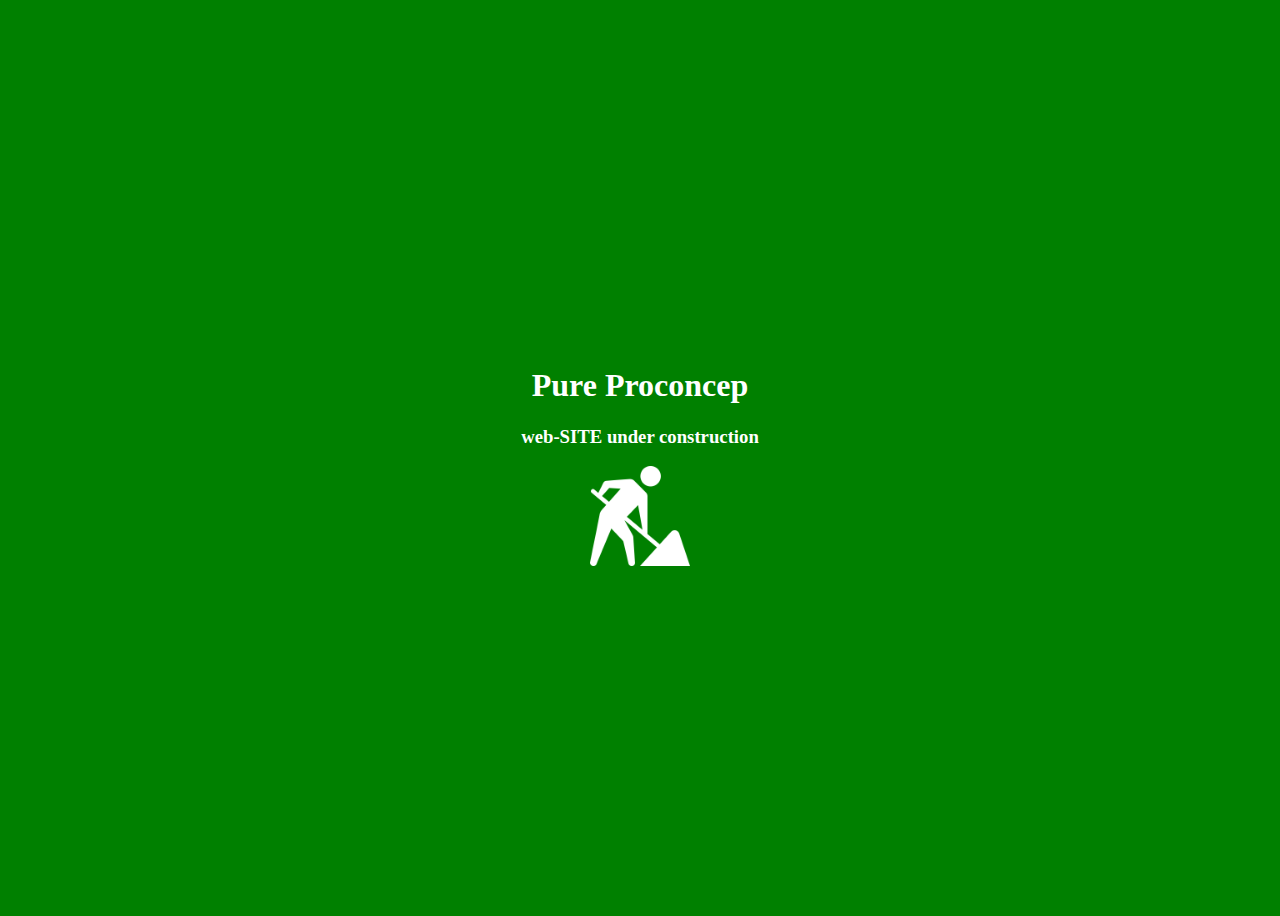
==== index.html @ cd99ab0c "website under construction" ====
<!DOCTYPE html>
<html lang="en">
<head>
    <meta charset="UTF-8">
    <meta name="viewport" content="width=device-width, initial-scale=1.0">
    <title>Document</title>
    <style>
        body{
            background-color: green;
            color: white;
            height: 100vh;
            display: grid;
            justify-items: center;
            align-items: center;
            text-align: center;
        }

        img{
            width: 100px;
        }
    </style>
</head>
<body>
    <div>
        <h1>Pure Proconcep</h1>
        <h3>web-SITE under construction</h3>
        <img src="./images/construction.png" alt="construction">
    </div>
    

</body>
</html>
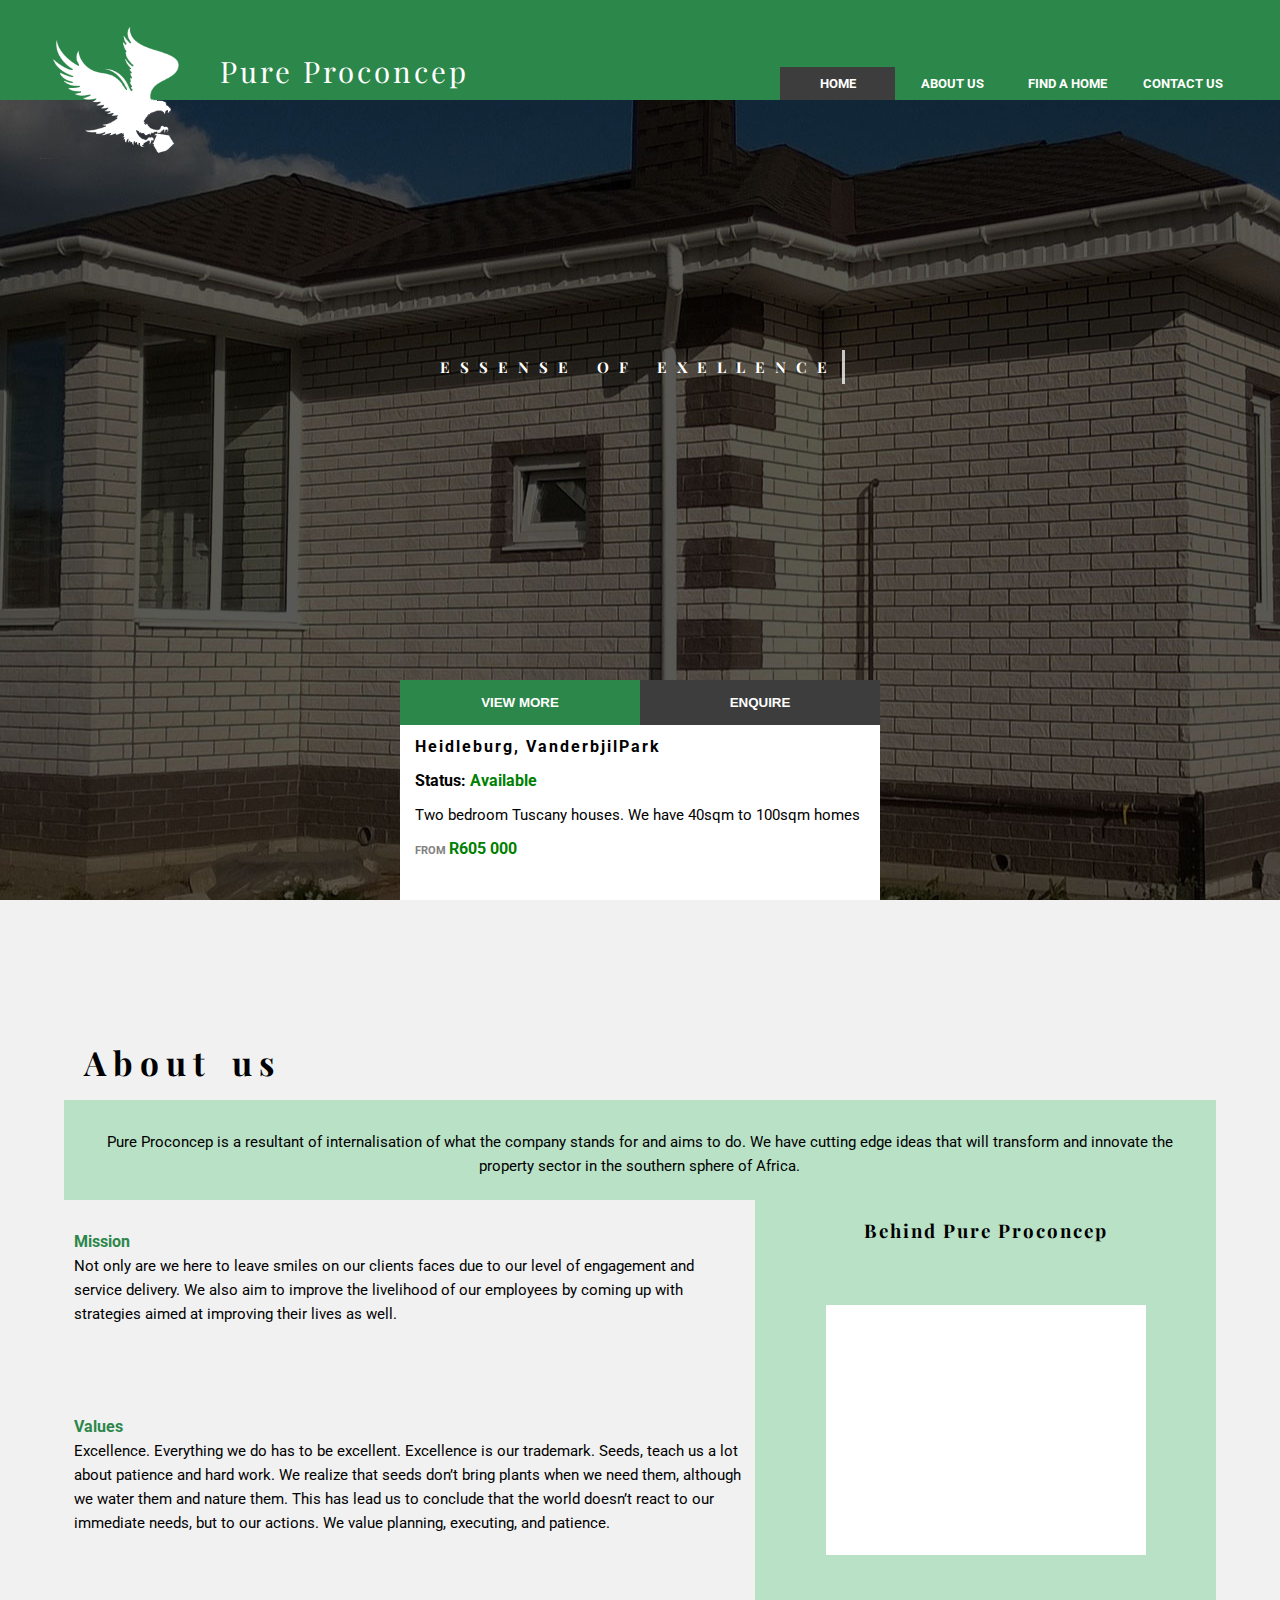
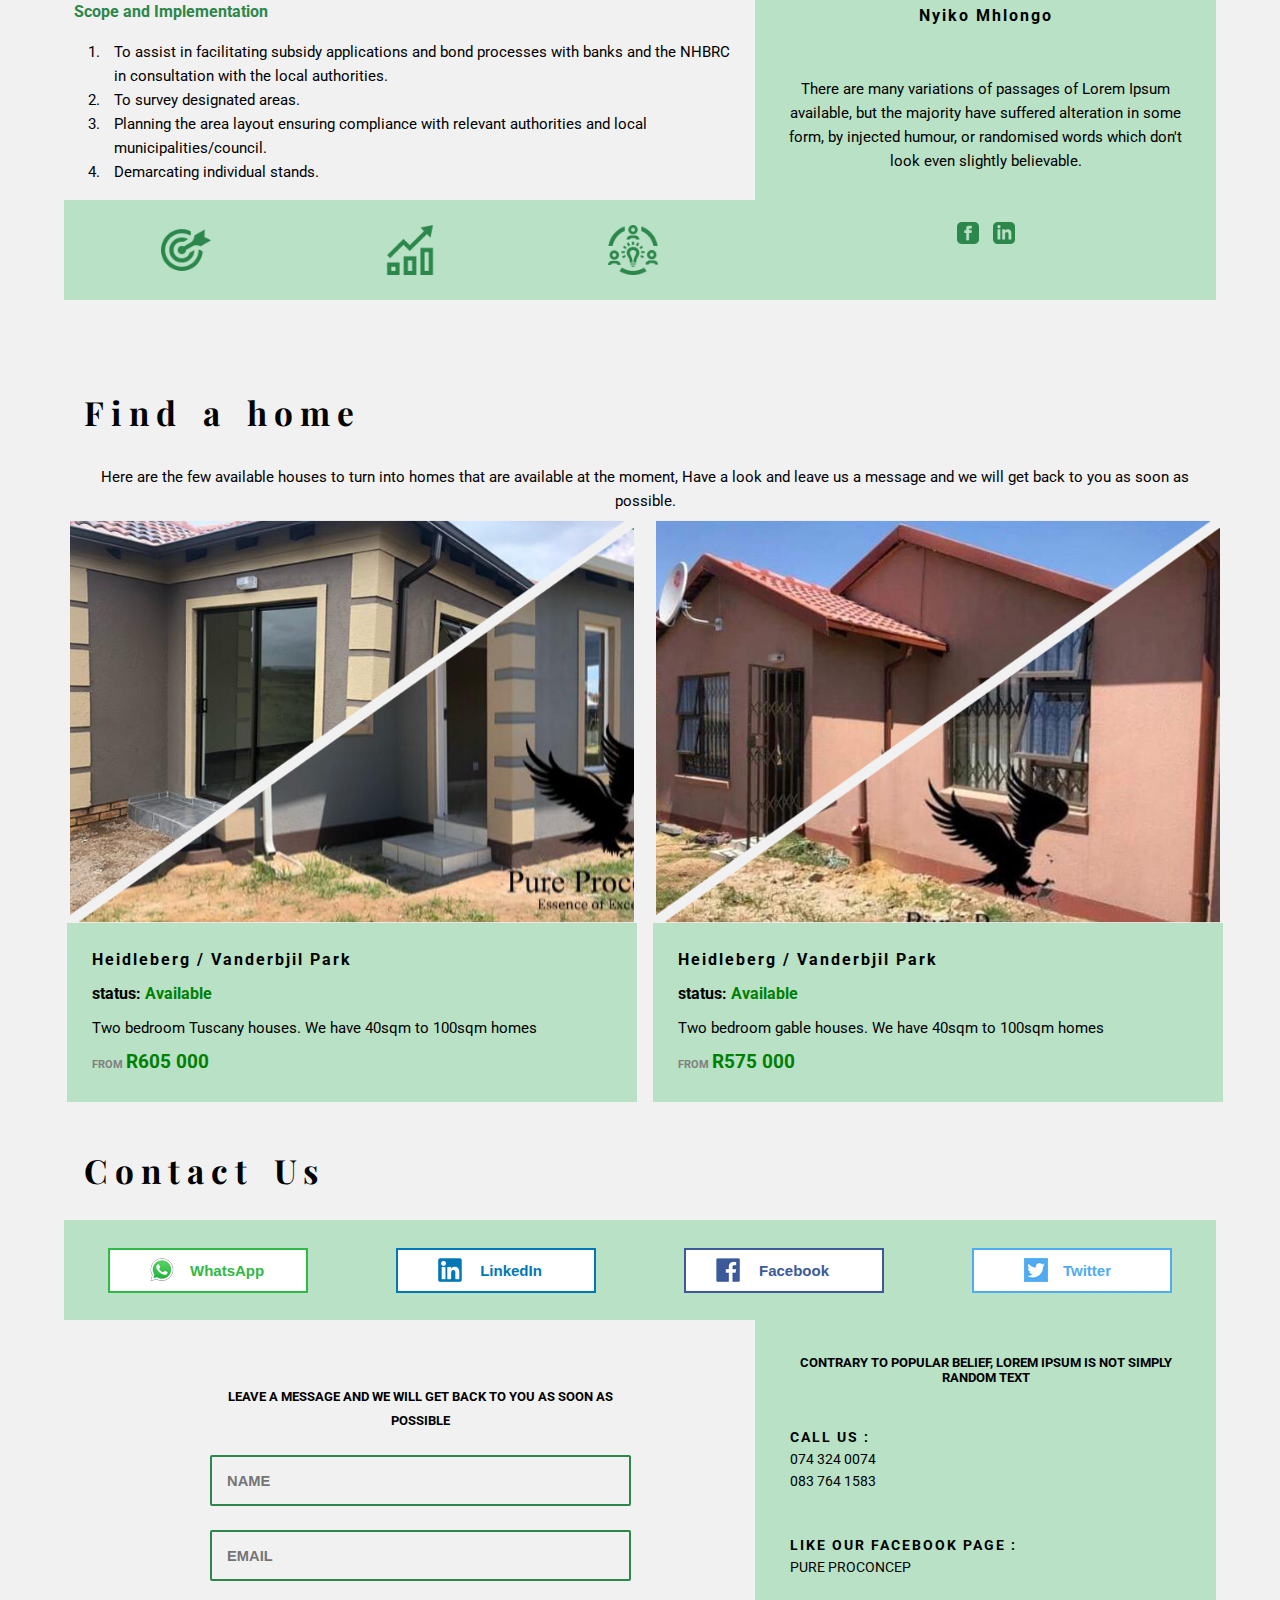
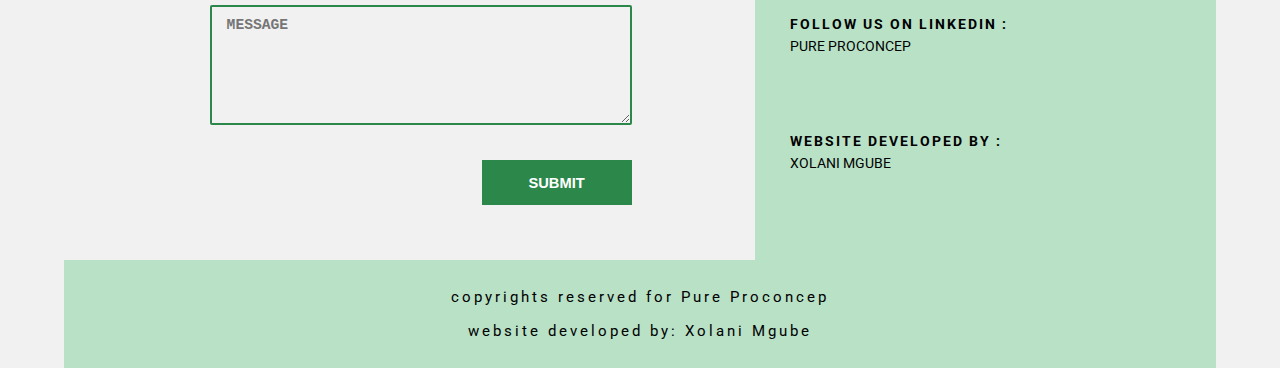
==== commit cbcc8c7e: "index is back" ====
--- a/index.html
+++ b/index.html
@@ -1,32 +1,243 @@
 <!DOCTYPE html>
-<html lang="en">
+<html>
 <head>
-    <meta charset="UTF-8">
-    <meta name="viewport" content="width=device-width, initial-scale=1.0">
-    <title>Document</title>
-    <style>
-        body{
-            background-color: green;
-            color: white;
-            height: 100vh;
-            display: grid;
-            justify-items: center;
-            align-items: center;
-            text-align: center;
-        }
-
-        img{
-            width: 100px;
-        }
-    </style>
+	<title>Pure Proconcep | Home</title>
+
+	<!-- meta-tags -->
+	<meta charset="utf-8">
+	<meta name="description" content="Pure Proconcep, Property Development Agency, South Africa">
+	<meta name="viewport" content="width=device-width, maximum-scale=1.0, minimum-scale=1.0, initial-scale=1.0" />
+	<meta name="author" content="Xolani Mgube">
+
+	<!-- css links -->
+	<link rel="stylesheet" type="text/css" href="css/style.css">
+	<link rel="stylesheet" type="text/css" href="css/screen-layout-extralarge.css">
+	<link rel="stylesheet" type="text/css" href="css/screen-layout-large.css" media="only screen and (min-width:901px) and (max-width:1366px)">
+	<link rel="stylesheet" type="text/css" href="css/screen-layout-medium.css" media="only screen and (min-width:601px) and (max-width:900px)">
+	<link rel="stylesheet" type="text/css" href="css/screen-layout-small.css" media="only screen and (min-width:50px) and (max-width: 600px)">
+
+	<!-- google fonts -->
+	<link href="https://fonts.googleapis.com/css?family=Roboto&display=swap" rel="stylesheet">
+	<link href="https://fonts.googleapis.com/css?family=Poppins&display=swap" rel="stylesheet">
+	<link href="https://fonts.googleapis.com/css2?family=Playfair+Display&display=swap" rel="stylesheet">
+
 </head>
 <body>
-    <div>
-        <h1>Pure Proconcep</h1>
-        <h3>web-SITE under construction</h3>
-        <img src="./images/construction.png" alt="construction">
-    </div>
-    
+
+	
+
+		<div id="home-section">
+			<header id="header">
+				<div class="logo">
+					<img id="logoImg" src="./images/logo.png" alt="logo">
+					<h2 id="logoText" >Pure Proconcep</h2>
+				</div>
+			
+				<nav class="nav" id="navbar">
+					<div class="hamburger-menu">
+						<img onclick="toggleNav()" src="images/hamburger.png">
+					</div>
+
+					<ul class="nav-list">
+						<li><a class="navigation active" onclick="toggleNav()" href="#home-section">Home</a></li>
+						<li><a class="navigation" onclick="toggleNav()" href="#about-section">About Us</a></li>
+						<li><a class="navigation" onclick="toggleNav()" href="#find-a-home">Find a Home</a></li>
+						<li><a class="navigation" onclick="toggleNav()" href="#contact-section">Contact Us</a></li>
+					</ul>
+				</nav>
+			</header>
+
+			<div class="floating-text">
+				<p>Essense of Exellence</p>
+			</div>
+
+
+			<div class="ad-box">
+
+				<button class="view-more"><a href="#find-a-home">view more</a></button>
+				<button class="enquire"><a href="#contact-section"> enquire</a></button>
+
+				<div class="ad-box-info">
+					<h4>Heidleburg, VanderbjilPark</h4>
+					<h6>Status: <span>Available</span></h6>
+					<p>Two bedroom Tuscany houses. We have 40sqm to 100sqm homes</p>
+					<h6><span><span class="from">FROM </span>R605 000</span></h6>
+				</div>
+
+			</div>
+		
+		</div>
+
+
+
+
+
+
+	<div class="page">
+		<div id="about-section">
+			<h1>About us</h1>
+			<p class="about-us">
+			Pure Proconcep is a resultant of internalisation of what the company stands for and aims to do. We have cutting edge ideas that will transform and innovate the property sector in the southern sphere of Africa.
+			</p>
+
+			<div class="statement-articles">
+				<article class="mission">
+					<h5>Mission</h5>
+					<p class="about-paragraphs">Not only are we here to leave smiles on our clients faces due to our level of engagement and service delivery. We also aim to improve the livelihood of our employees by coming up with strategies aimed at improving their lives as well. </p>
+				</article>
+
+				<article class="values">
+					<h5>Values</h5>
+					<p class="about-paragraphs">Excellence. Everything we do has to be excellent. Excellence is our trademark. Seeds, teach us a lot about patience and hard work. We realize that seeds don’t bring plants when we need them, although we water them and nature them. This has lead us to conclude that the world doesn’t react to our immediate needs, but to our actions. We value planning, executing, and patience.</p>
+				</article>
+
+				<article class="scope">
+					<h5>Scope and Implementation</h5>
+					
+					<ol  class="about-paragraphs">
+						<li>To assist in facilitating subsidy applications and bond 	processes with banks and the NHBRC in consultation with 	the local authorities.</li>
+						<li>To survey designated areas.</li>
+						<li>Planning the area layout ensuring compliance with relevant	  authorities and local municipalities/council.</li>
+						<li>Demarcating individual stands.</li>
+					</ol>
+				</article>
+			</div>
+
+			<div class="statement-images">
+				<img src="images/mission-icon.png">
+				<img src="images/value-icon.png">
+				<img src="images/scope-icon.png">
+			</div>
+
+			<div class="about-nyiko">
+				<h3>Behind Pure Proconcep</h3>
+				<img src="./images/Nyiko-Mhlongo.jpg" alt="Nyiko Mhlongo">
+				<h4>Nyiko Mhlongo</h4>
+				<p>There are many variations of passages of Lorem Ipsum available, but the majority have suffered alteration in some form, by injected humour, or randomised words which don't look even slightly believable.</p>
+				<div class="nyiko-social-media">
+					<a href="https://www.facebook.com/herman.mhlongo.7" target="_blank"><img src="./images/about-facebook.png" alt="facebook"></a>
+					<a href="https://www.linkedin.com/in/nyiko-mhlongo-aa01a0b5/" target="_blank"><img src="./images/about-linkedin.png" alt="linkedin"></a>
+				</div>
+			</div>
+
+		</div>
+
+
+
+
+
+
+
+
+
+		<div class="find-a-home-section" id="find-a-home">
+
+			<h1>Find a home</h1>
+			<p>Here are the few available houses to turn into homes that are available at the moment, Have a look and leave us a message and we will get back to you as soon as possible.</p>
+
+			<div class="house one">
+				<img src="./images/house-one.png" alt="house one">
+				<div class="house-info">
+					<h4 class="info-header">Heidleberg / Vanderbjil Park</h4>
+					<h6 class="status">status: <span>Available</span></h6>
+					<p class="description">Two bedroom Tuscany houses. We have 40sqm to 100sqm homes</p>
+					<h6 class="price"><span><span class="from">FROM </span>R605 000</span></h6>
+				</div>
+				<div class="house-buttons">
+					<button class="view-more"><a href="#find-a-home">view more</a></button>
+					<button class="enquire"><a href="#contact-section"> enquire</a></button>
+				</div>
+			</div>
+
+			<div class="house two">
+				<img src="./images/house-two.png" alt="house two">
+				<div class="house-info">
+					<h4 class="info-header">Heidleberg / Vanderbjil Park</h4>
+					<h6 class="status">status: <span>Available</span></h6>
+					<p class="description">Two bedroom gable houses. We have 40sqm to 100sqm homes</p>
+					<h6 class="price"><span class="from">FROM </span> <span>R575 000</span></h6>
+				</div>
+				<div class="house-buttons">
+					<button class="view-more"><a href="#find-a-home">view more</a></button>
+					<button class="enquire"><a href="#contact-section"> enquire</a></button>
+				</div>
+			</div>
+
+		</div>
+
+
+
+
+
+
+
+
+
+
+
+
+
+
+		<div id="contact-section">
+			<h1>Contact Us</h1>
+
+			<div class="social-media-links">
+				<button class="whatsapp"><a target="_blank" href="https://wa.me/27837641583">WhatsApp</a></button>
+				<button class="linkedin"><a target="_blank" href="https://www.linkedin.com/in/nyiko-mhlongo-aa01a0b5/">LinkedIn</a></button>
+				<button class="facebook"><a target="_blank" href="https://www.facebook.com/CheapQualityHomeSA/">Facebook</a></button>
+				<button class="twitter"><a target="_blank" href="">Twitter</a></button>
+			</div>
+
+			<form name="contact-form" method="post" action="send_form_email.php">
+				<p class="contact-sub-header">Leave a message and we will get back to you as soon as possible</p>
+
+				<input type="text" name="first_name" placeholder="Name" class="name">
+			
+				<input type="text" name="email" placeholder="Email" class="email">
+				
+				<textarea class="message" placeholder="Message" name="comments"></textarea>
+				
+				<input type="submit" name="submit" value="Submit" class="submit">
+			</form>
+
+			<div class="more-contact-info">
+				<p>Contrary to popular belief, Lorem Ipsum is not simply random text</p>
+
+				<div class="more-contact one">
+					<h4>Call Us :</h4>
+					<p>074 324 0074</p>
+					<p>083 764 1583</p>
+				</div>
+
+				<div class="more-contact one">
+					<h4>Like our Facebook page :</h4>
+					<p>Pure Proconcep</p>
+				</div>
+
+				<div class="more-contact one">
+					<h4>Follow us on LinkedIn :</h4>
+					<p>Pure Proconcep</p>
+				</div>
+
+				<div class="more-contact one">
+					<h4>Website Developed By :</h4>
+					<p>Xolani Mgube</p>
+				</div>
+			</div>
+		</div>
+
+	</div>
+
+	<footer>
+		<div class="copyrights">
+			<p>copyrights reserved for Pure Proconcep</p>
+			<p>website developed by: Xolani Mgube</p>
+		</div>
+	</footer>
 
 </body>
+
+	<script src="https://ajax.googleapis.com/ajax/libs/jquery/3.3.1/jquery.min.js"></script>
+	<script src="js/main.js"></script>
+
 </html>--- a/css/style.css
+++ b/css/style.css
@@ -0,0 +1,116 @@
+body{
+	margin: 0;
+	padding: 0;
+	height: 100%;
+	width: 100%;
+}
+
+html{
+	scroll-behavior: smooth;
+	margin: 0;
+	height: 100%;
+}
+
+body{
+	color: #000000;
+	line-height: 1.5em;
+	font-family: 'Roboto', sans-serif;
+	background-color: #f1f1f1;
+}
+
+h1{
+	font-size: 25pt;
+	letter-spacing: 7px;
+	word-spacing: 5px;
+	font-weight: bold;
+	font-family: 'Playfair Display', serif;
+	margin: 0;
+	padding: 0 20px;
+}
+
+h2{
+	font-size: 22pt;
+	font-weight: normal;
+	font-family: 'Playfair Display', serif;
+}
+
+h3{
+	font-size: 14pt;
+	font-family: 'Playfair Display', serif;
+	letter-spacing: 2px;
+}
+
+h4{
+	font-size: 12pt;
+	padding: 5px 5px;
+	margin: 0;
+	letter-spacing: 2px;
+}
+
+h5{
+	color: #2c874a;
+	font-size: 16px;
+	padding: 0 10px;
+	margin: 30px 0 0 0;
+}
+
+h6{
+	font-size: 12pt;
+	margin: 0;
+	padding: 5px;
+}
+
+h6.price{
+	font-size: 14pt;
+}
+
+p{
+	padding: 5px 5px;
+	margin: 0;
+	font-size: 15px;
+}
+
+span{
+	color: green;
+}
+
+span.from{
+	color: grey;
+	font-size: 8pt;
+}
+
+a{
+	color: #fff;
+	text-decoration: none;
+	cursor: pointer;
+}
+
+a:hover{
+	text-decoration: underline;
+	cursor: pointer;
+}
+
+.active{
+	background-color: #3d3d3d;
+}
+
+button{
+	/* width: 240px; */
+	border: none;
+	margin: 0;
+	padding: 0;
+	height: 45px;
+	color: #ffffff;
+	text-transform: uppercase;
+	font-weight: bold;
+	transition: all ease-in 0.2s;
+}
+
+button:hover{
+	cursor: pointer;
+	font-size: 14px;
+}
+
+button a{
+	/* padding: 15px 70px; */
+}--- a/css/screen-layout-extralarge.css
+++ b/css/screen-layout-extralarge.css
@@ -0,0 +1,644 @@
+#home-section{
+	height: 100vh;
+	background: url(../images/background-image.jpg) no-repeat 50% 50%;
+	display: grid;
+	grid-template-columns: 1fr;
+	grid-template-rows: 100px 2fr 1fr;
+	grid-template-areas: 
+		"header"
+		"floating-text"
+		"ad-box"
+	;
+}
+
+
+
+header{
+	grid-area: header;
+	background-color: #2c874a;
+	display: grid;
+	grid-template-columns: 1fr 1fr;
+	grid-template-rows: 200px;
+	height: 100px;
+	grid-template-areas:
+		"logo   nav"
+	;
+	position: fixed;
+	width: 100%;
+	transition: all ease-in-out 0.4s;
+	-webkit-transition: all ease-in-out 0.4s;
+	-moz-transition: all ease-in-out 0.4s;
+	-o-transition: all ease-in-out 0.4s;
+}
+
+.logo{
+	display: grid;
+	grid-template-columns: 160px 1fr;
+	grid-template-areas: 
+		"logo-image   logo-text"
+		;
+	letter-spacing: 3px;
+	color: #ffffff;
+	padding-left: 40px;
+}
+
+.logo img{
+	width: 160px;
+	padding-top: 10px;
+	transition: all ease-in-out 0.4s;
+	-webkit-transition: all ease-in-out 0.4s;
+	-moz-transition: all ease-in-out 0.4s;
+	-o-transition: all ease-in-out 0.4s;
+}
+
+.logo h2{
+	grid-area: logo-text;
+	padding: 35px 0 0 20px;
+	transition: all ease-in-out 0.4s;
+	-webkit-transition: all ease-in-out 0.4s;
+	-moz-transition: all ease-in-out 0.4s;
+	-o-transition: all ease-in-out 0.4s;
+}
+
+nav{
+	grid-area: nav;
+	display: grid;
+	grid-template-rows: 1fr;
+	grid-template-areas:
+		"navlist"
+		;
+	width: 500px; 
+	justify-self: end;
+	padding: 51px 40px 0 0;
+	transition: all ease-in-out 0.4s;
+	-webkit-transition: all ease-in-out 0.4s;
+	-moz-transition: all ease-in-out 0.4s;
+	-o-transition: all ease-in-out 0.4s;
+}
+
+nav img{
+	display: none;
+}
+
+.nav-list{
+	grid-area: navlist;
+	display: grid;
+	grid-template-columns: 1fr 1fr 1fr 1fr;
+}
+
+.nav-list li{
+	list-style-type: none;
+}
+
+.nav-list li a{
+	color: #fff;
+	font-size: 13px;
+	font-weight: bold;
+	text-transform: uppercase;
+	display: block;
+	text-align: center;
+	padding: 4.5px;
+}
+
+.nav-list li a:hover{
+	text-decoration: none;
+	background-color: #3d3d3d;
+}
+
+
+
+.floating-text{
+	grid-area: floating-text;
+	align-self: center;
+	justify-self: center;
+	color: #ffffff;
+	font-weight: bold;
+	font-size: 17px;
+	letter-spacing: 10px;
+	word-spacing: 5px;;
+	text-transform: uppercase;
+	font-family: 'Playfair Display', serif;
+	white-space: nowrap;
+	overflow: hidden;
+	text-align: center;
+	border-right: solid 3px rgba(255, 255, 255, 0.75);
+	transition: all ease-in-out 0.4s;
+}
+
+/* Animation */
+.floating-text p {
+	animation: animated-text 4s steps(29,end) 1s 1 normal both,
+			   animated-cursor 600ms steps(29,end) infinite;
+  }
+  
+  /* text animation */
+  
+@keyframes animated-text{
+	from{width: 0;}
+	to{width: 400px;}
+}
+
+  /* cursor animations */
+
+@keyframes animated-cursor{
+	from{border-right-color: rgba(0,255,0,.75);}
+	to{border-right-color: transparent;}
+  }
+
+.ad-box{
+	grid-area: ad-box;
+	display: grid;
+	background-color: #ffffff;
+	height: 220px;
+	align-self: end;
+	justify-self: center;
+	width: 480px;
+	grid-template-columns: 1fr 1fr;
+	grid-template-rows: 40px 1fr;
+	grid-template-areas: 
+		"view-more     enquire"
+		"ad-box-info   ad-box-info"
+		;
+}
+
+.ad-box button.view-more{
+	grid-area: view-more;
+	background-color: #2c874a;
+}
+
+.ad-box button.enquire{
+	grid-area: enquire;
+	background-color: #3d3d3d;
+}
+
+.ad-box-info{
+	grid-area: ad-box-info;
+	padding: 10px;
+}
+
+
+
+
+
+
+
+
+.page{
+	/* display: grid; */
+	/* grid-gap: 100px; */
+	width: 100%;
+	margin: 0 auto;
+}
+
+
+
+
+
+
+
+
+
+
+
+
+/*About Us***************************************************************************/
+
+ #about-section{
+	display: grid;
+	grid-template-columns: 3fr 2fr;
+	grid-template-rows: 100px 100px 600px 100px;
+	grid-template-areas:
+		"about-header	        about-header"
+		"about-us		        about-us"
+		"statement-articles		about-nyiko"
+		"statement-images		about-nyiko"
+	;
+	padding-top: 100px;
+	width: 65%;
+	min-width: 1200px;
+	margin: 0 auto;
+}
+
+#about-section h1{
+	grid-area: about-header;
+	height: 50px;
+	align-self: end;
+}
+
+.about-us{
+	grid-area: about-us;
+	justify-self: center;
+	background-color: #b8e1c6;
+	padding: 30px 40px;
+	text-align: center;
+}
+
+.statement-articles{
+	grid-area: statement-articles;
+	display: grid;
+	grid-template-columns: 1fr;
+	grid-template-rows: 1fr 1fr 1fr;
+}
+
+.statement-articles p{
+	padding: 0 10px;
+}
+
+.statement-articles ol li{
+	font-size: 15px;
+	padding: 0 10px;
+}
+
+.about-nyiko{
+	grid-area: about-nyiko;
+	display: grid;
+	justify-items: center;
+	text-align: center;
+	background-color: #b8e1c6;
+}
+
+.about-nyiko img{
+	width: 320px;
+	height: 250px;
+}
+
+.about-nyiko p{
+	padding: 0 25px;
+}
+
+.about-nyiko .nyiko-social-media img{
+	width: 22px;
+	height: 22px;
+	padding: 5px;
+	transition: all ease-in 0.2s;
+}
+
+.about-nyiko .nyiko-social-media img:hover{
+	width: 25px;
+	height: 25px;
+	padding: 0px;
+}
+
+.statement-images{
+	grid-area: statement-images;
+	display: grid;
+	grid-template-columns: 1fr 1fr 1fr;
+	background-color: #b8e1c6;
+	padding: 0 10px;
+	align-items: center;
+	justify-items: center;
+}
+
+.statement-images img{
+	width: 50px;
+}
+
+
+
+
+
+
+
+
+
+
+
+
+
+
+
+
+
+
+
+
+/*Find a home****************************************************************/
+ #find-a-home{
+	display: grid;
+	grid-template-columns: 50% 50%;
+	grid-template-rows: 50px 50px 600px;
+	grid-template-areas:
+		"find-a-home-header   find-a-home-header"
+		"find-a-home-text     find-a-home-text"
+		"house1               house2"
+		;
+	justify-self: center;
+	grid-gap: 10px;
+	padding-top: 100px;
+	width: 65%;
+	margin: 0 auto;
+	min-width: 1200px;
+}
+
+#find-a-home h1{
+	grid-area: find-a-home-header;
+}
+
+#find-a-home>p{
+	grid-area: find-a-home-text;
+	text-align: center;
+}
+
+.house{
+	width: 100%;
+	display: grid;
+	justify-items: center;
+}
+
+.house img{
+	min-width: 50%; 
+	max-width: 98%;
+}
+
+.house.one{
+	grid-area: house1;
+}
+
+.house.two{
+	grid-area: house2;
+	justify-self: end;
+}
+
+.house .house-info{
+	background-color: #b8e1c6;
+	padding: 20px;
+	width: 92%;
+}
+
+#find-a-home .view-more{
+	background-color: #2c874a;
+	width: 290px;
+}
+
+#find-a-home .enquire{
+	background-color: #3d3d3d;
+	width: 295px;
+
+}
+
+.house div button{
+	width: 100%;
+}
+
+
+
+
+
+
+
+
+
+
+
+
+
+
+
+
+
+
+
+
+
+
+
+#contact-section{
+	display: grid;
+	grid-template-columns: 60% 40%;
+	grid-template-rows: 100px 100px 540px;
+	grid-template-areas: 
+		"contact-header       contact-header"
+		"social-media-links   social-media-links"
+		"contact-form         more-contact-info"
+		;
+	padding-top: 100px;
+	width: 65%;
+	margin: 0 auto;
+	min-width: 1200px;
+}
+
+#contact-section h1{
+	grid-area: contact-header;
+	align-self: center;
+}
+
+.social-media-links{
+	grid-area: social-media-links;
+	display: grid;
+	grid-template-columns: 1fr 1fr 1fr 1fr;
+	justify-items: center;
+	align-items: center;
+	background-color: #b8e1c6;
+}
+
+button.whatsapp{
+	border: 2px solid #30b944;
+	background: url(../images/whatsapp.png) no-repeat 40px 50%;
+	padding-left: 30px;
+}
+
+.whatsapp a{
+	color: #30b944;
+	padding: 15px 50px;
+}
+
+button.linkedin{
+	border: 2px solid #0077b7;
+	background: url(../images/linkedin.png) no-repeat 40px 50%;
+	padding-left: 30px;
+}
+
+.linkedin a{
+	color: #0077b7;
+	padding: 15px 50px;
+}
+
+button.facebook{
+	border: 2px solid #3c5a99;
+	background: url(../images/facebook.png) no-repeat 30px 50%;
+	padding-left: 20px;
+}
+
+.facebook a{
+	color: #3c5a99;
+	padding: 15px 50px;
+}
+
+button.twitter{
+	border: 2px solid #50abf1;
+	background: url(../images/twitter.png) no-repeat 50px 50%;
+	padding-left: 30px;
+}
+
+.twitter a{
+	color: #50abf1;
+	padding: 15px 50px;
+}
+
+.social-media-links button{
+	background-color: white;
+	width: 200px;
+	text-transform: none;
+	font-size: 15px;
+}
+
+.contact-form{
+	grid-area: contact-form;
+}
+
+.more-contact-info{
+	grid-area: more-contact-info;
+	display: grid;
+	grid-template-columns: 1fr;
+	grid-template-rows: 1fr 3fr 2fr 2fr 4fr;
+	align-items: center;
+	background-color: #b8e1c6;
+	text-transform: uppercase;
+	padding: 30px;
+	line-height: 12px;
+}
+
+.more-contact-info>p{
+	margin-bottom: 10px;
+	line-height: 15px;
+	text-align: center;
+	font-weight: bold;
+	font-size: 13px;
+}
+
+.more-contact-info p:not(.more-contact-info>p){
+	font-size: 14px;
+}
+
+.more-contact-info h4{
+	font-size: 14px;
+}
+
+
+form{
+	display: grid;
+	grid-template-columns: 422px;
+	grid-template-rows: 40px 40px 40px 120px 40px;
+	grid-template-areas:
+		"contact-sub-header"
+		"name"
+		"email"
+		"message"
+		"submit"
+	;
+	grid-gap: 35px;
+	max-width: 400px;
+	min-width: 200px;
+	margin: 0 auto;
+	justify-items: center;
+	align-self: center;
+}
+
+.contact-sub-header{
+	grid-area: contact-sub-header;
+	text-align: center;
+	text-transform: uppercase;
+	font-weight: bold;
+	font-size: 13px;
+}
+
+.name{
+	grid-area: name;
+	width: 400px;
+	height: 45px;
+	padding-left: 15px;
+	font-size: 11pt;
+	border: 2px solid #2c874a;
+	border-radius: 2px;
+	background-color: rgba(225,225,225,.0);
+	text-transform: uppercase;
+	font-weight: bold;
+}
+
+.email{
+	grid-area: email;
+	width: 400px;
+	height: 45px;
+	padding-left: 15px;
+	font-size: 11pt;
+	border: 2px solid #2c874a;
+	border-radius: 2px;
+	background-color: rgba(225,225,225,.0);
+	text-transform: uppercase;
+	font-weight: bold;
+}
+
+.message{
+	grid-area: message;
+	width: 388px;
+	padding: 10px 15px;
+	font-size: 11pt;
+	border: 2px solid #2c874a;
+	border-radius: 2px;
+	background-color: rgba(225,225,225,.0);
+	text-transform: uppercase;
+	font-weight: bold;
+}
+
+.submit{
+	grid-area: submit;
+	width: 150px;
+	height: 45px;
+	background-color: #2c874a;
+	font-size: 11pt;
+	color: white;
+	border-style: none;
+	text-transform: uppercase;
+	font-weight: bold;
+	justify-self: end;
+	margin-left: 200px;
+	transition: all ease-in 0.2s;
+}
+
+.submit:hover{
+	font-size: 16px;
+	cursor: pointer;
+}
+
+
+
+
+
+
+
+
+
+
+
+
+
+
+
+
+
+
+
+
+
+
+
+
+
+
+
+
+
+
+
+
+footer{
+	width: 65%;
+	min-width: 1200px;
+	margin: 0 auto;
+	background-color: #b8e1c6;
+	text-align: center;
+	padding: 20px 0;
+	letter-spacing: 3px;
+}
+
+
--- a/css/screen-layout-large.css
+++ b/css/screen-layout-large.css
@@ -0,0 +1,63 @@
+/* #home-section{
+	background: url(../images/background-large2.jpg) no-repeat 50% 40px;
+}
+
+
+nav{
+	grid-area: nav;
+	background-color: #1a1a1a;
+	display: grid;
+	align-items: center;
+	padding: 0px 50px 0px 50px;
+	grid-template-columns: 1fr 1fr;
+	grid-template-rows: 1fr;
+	grid-template-areas:
+		"logo   nav-list"
+	;
+}
+
+
+#about-section{
+	width: 95%;
+} */
+
+/* body {
+	background-color: #;
+  } */
+
+  #about-section{
+	  width: 90%;
+	  min-width: 600px;
+  }
+
+  #find-a-home{
+	  width: 90%;
+	  min-width: 850px;
+	  grid-template-rows: 50px 50px 500px;
+  }
+
+  #find-a-home .view-more{
+	  background-color: #2c874a;
+	  min-width: 100px;
+	  display: none;
+  }
+  
+  #find-a-home .enquire{
+	  background-color: #3d3d3d;
+	  min-width: 100px;
+	  display: none;
+  }
+  
+  .house div button{
+	  width: 10%;
+  }
+
+  #contact-section{
+	  width: 90%;
+	  min-width: 850px;
+  }
+
+  footer{
+	  width: 90%;
+	  min-width: 850px;
+  }--- a/css/screen-layout-medium.css
+++ b/css/screen-layout-medium.css
@@ -0,0 +1,236 @@
+html{
+	overflow-x: hidden;
+	width:100%;
+}
+
+#home-section{
+	background: url(../images/background-image.jpg) no-repeat 10% 50%;
+}
+
+header{
+	grid-template-columns: 1fr 1fr;
+}
+
+.logo{
+	padding-left: 0px;
+	grid-area: logo;
+}
+
+#logoText{
+	display: none;
+}
+
+
+
+nav{
+	grid-area: nav;
+	display: grid;
+	grid-template-columns: 1fr;
+	grid-template-rows: 60px 1fr;
+	grid-template-areas:
+		"hamburger"
+		"nav-list"
+	;
+	height: 60px;
+	width: 100%;
+	overflow: hidden;
+}
+
+.hamburger-menu{
+	grid-area: hamburger;
+	z-index: 5;
+	justify-self: end;
+	width: 24px;
+}
+
+nav img{
+	display: block;
+	width: 24px;
+	
+}
+
+.nav-list{
+	grid-area: nav-list;
+	display: grid;
+	grid-template-columns: 1fr;
+	grid-template-rows: 1fr 1fr 1fr 1fr;
+	align-items: center;
+	background-color: #1a1a1a;
+	z-index: 10;
+	height: 50vh;
+	/* width: 50vw; */
+}
+
+ul.nav-list{
+	padding: 0;
+	margin: 0;
+}
+
+ul.nav-list li a{
+	padding: 45px 0
+}
+
+
+
+
+
+
+
+
+
+
+
+
+
+
+
+
+
+
+
+
+
+
+
+
+
+
+
+
+
+#about-section{
+	width: 100%;
+	min-width: 600px;
+	max-width: 850px;
+	grid-template-columns: 1fr;
+	grid-template-rows:100px 100px 150px 500px;
+	grid-template-areas:
+		"about-header"
+		"statement-images"
+		"about-us"
+		"about-nyiko"
+	;
+}
+
+.about-us{
+	background-color: #f1f1f1;
+}
+
+.statement-articles{
+	display: none;
+}
+
+
+
+
+
+
+
+
+
+
+
+
+
+
+
+
+
+
+
+
+
+
+
+
+
+
+
+
+#find-a-home{
+	width: 100%;
+	min-width: 600px;
+	grid-template-columns: 1fr;
+	grid-template-rows: 50px 50px 700px 700px;
+	grid-template-areas:
+		"find-a-home-header"
+		"find-a-home-text"
+		"house1"
+		"house2"
+	;
+	justify-items: center;
+	box-sizing: border-box;
+}
+
+.house{
+	width: 90%;
+	display: grid;
+	justify-items: center;
+	border: 3px solid #2c874a;
+	box-sizing: border-box;
+}
+
+.house.two{
+	grid-area: house2;
+	justify-self: center;
+}
+
+.house img{
+	min-width: 530px; 
+	max-width: 530px;
+	align-self: end;
+}
+
+.house .house-info{
+	box-sizing: border-box;
+	background-color: #b8e1c6;
+	padding: 20px;
+	width: 530px;
+}
+
+#find-a-home .view-more{
+	background-color: #2c874a;
+	min-width: 100px;
+	display: none;
+}
+
+#find-a-home .enquire{
+	background-color: #3d3d3d;
+	min-width: 100px;
+	display: none;
+}
+
+.house div button{
+	width: 10%;
+}
+
+
+
+
+
+
+#contact-section{
+	width: 100%;
+	min-width: 600px;
+	max-width: 850px;
+	grid-template-columns: 1fr;
+	grid-template-rows: 100px 200px 540px 540px;
+	grid-template-areas:
+		"contact-header"
+		"social-media-links"
+		"contact-form"
+		"more-contact-info"
+}
+
+.social-media-links{
+	grid-template-columns: 1fr 1fr;
+	grid-template-rows: 1fr 1fr;
+}
+
+
+
+footer{
+	width: 100%;
+	min-width: 600px;
+	max-width: 850px;
+}--- a/css/screen-layout-small.css
+++ b/css/screen-layout-small.css
@@ -0,0 +1,238 @@
+html{
+	overflow-x:hidden;
+    width:100%;
+}
+
+#home-section{
+	background: url(../images/background-image.jpg) no-repeat 10% 50%;
+}
+
+header{
+	grid-template-columns: 1fr 1fr;
+}
+
+.logo{
+	padding-left: 0px;
+	grid-area: logo;
+}
+
+#logoText{
+	display: none;
+}
+
+nav{
+	grid-area: nav;
+	display: grid;
+	grid-template-columns: 1fr;
+	grid-template-rows: 60px 1fr;
+	grid-template-areas:
+		"hamburger"
+		"nav-list"
+	;
+	height: 60px;
+	width: 100%;
+	overflow: hidden;
+}
+
+.hamburger-menu{
+	grid-area: hamburger;
+	z-index: 5;
+	justify-self: end;
+	width: 24px;
+}
+
+nav img{
+	display: block;
+	width: 24px;
+	
+}
+
+.nav-list{
+	grid-area: nav-list;
+	display: grid;
+	grid-template-columns: 1fr;
+	grid-template-rows: 1fr 1fr 1fr 1fr;
+	align-items: center;
+	background-color: #1a1a1a;
+	z-index: 10;
+	height: 50vh;
+	/* width: 50vw; */
+}
+
+ul.nav-list{
+	padding: 0;
+	margin: 0;
+}
+
+ul.nav-list li a{
+	padding: 45px 0
+}
+
+.ad-box{
+	display: none;
+}
+
+
+
+
+
+
+
+
+#about-section{
+	width: 100%;
+	min-width: 50px;
+	max-width: 600px;
+	grid-template-columns: 1fr;
+	grid-template-rows:100px 100px 150px 500px;
+	grid-template-areas:
+		"about-header"
+		"statement-images"
+		"about-us"
+		"about-nyiko"
+	;
+}
+
+.about-us{
+	background-color: #f1f1f1;
+}
+
+.statement-articles{
+	display: none;
+}
+
+
+
+
+
+
+
+
+
+
+
+
+
+
+
+
+
+#find-a-home{
+	width: 100%;
+	min-width: 50px;
+	max-width: 600px;
+	grid-template-columns: 1fr;
+	grid-template-rows: 50px 70px auto auto;
+	grid-template-areas:
+		"find-a-home-header"
+		"find-a-home-text"
+		"house1"
+		"house2"
+	;
+	justify-items: center;
+	box-sizing: border-box;
+	margin: 0;
+}
+
+.house{
+	box-sizing: border-box;
+	width: 100%;
+	display: grid;
+	grid-template-rows: 1fr;
+	border: none;
+}
+
+.house.two{
+	grid-area: house2;
+	justify-self: start;
+}
+
+.house img{
+	width: 100%;
+	min-width: 50px; 
+	max-width: 530px;
+	align-self: center;
+}
+
+.house .house-info{
+	box-sizing: border-box;
+	background-color: #b8e1c6;
+	padding: 20px;
+	width: 100%;
+	display: none;
+}
+
+#find-a-home .view-more{
+	background-color: #2c874a;
+	/* box-sizing: border-box; */
+	min-width: 100px;
+	max-width: 500px;
+	/* width: 500px; */
+	display: block;
+}
+
+#find-a-home .enquire{
+	background-color: #3d3d3d;
+	min-width: 100px;
+	display: none;
+}
+
+.house div button{
+	width: 10%;
+}
+
+
+
+
+
+
+
+
+
+
+
+
+
+
+
+
+
+
+
+
+
+
+
+
+
+
+
+#contact-section{
+	width: 100%;
+	min-width: 50px;
+	max-width: 600px;
+	grid-template-columns: 1fr;
+	grid-template-rows: 100px 300px 540px 540px;
+	grid-template-areas:
+		"contact-header"
+		"social-media-links"
+		"contact-form"
+		"more-contact-info"
+}
+
+.social-media-links{
+	grid-template-columns: 1fr;
+	grid-template-rows: 1fr 1fr 1fr 1fr;
+}
+
+form{
+	min-width: 200px;
+}
+
+
+
+footer{
+	width: 100%;
+	min-width: 600px;
+	max-width: 850px;
+}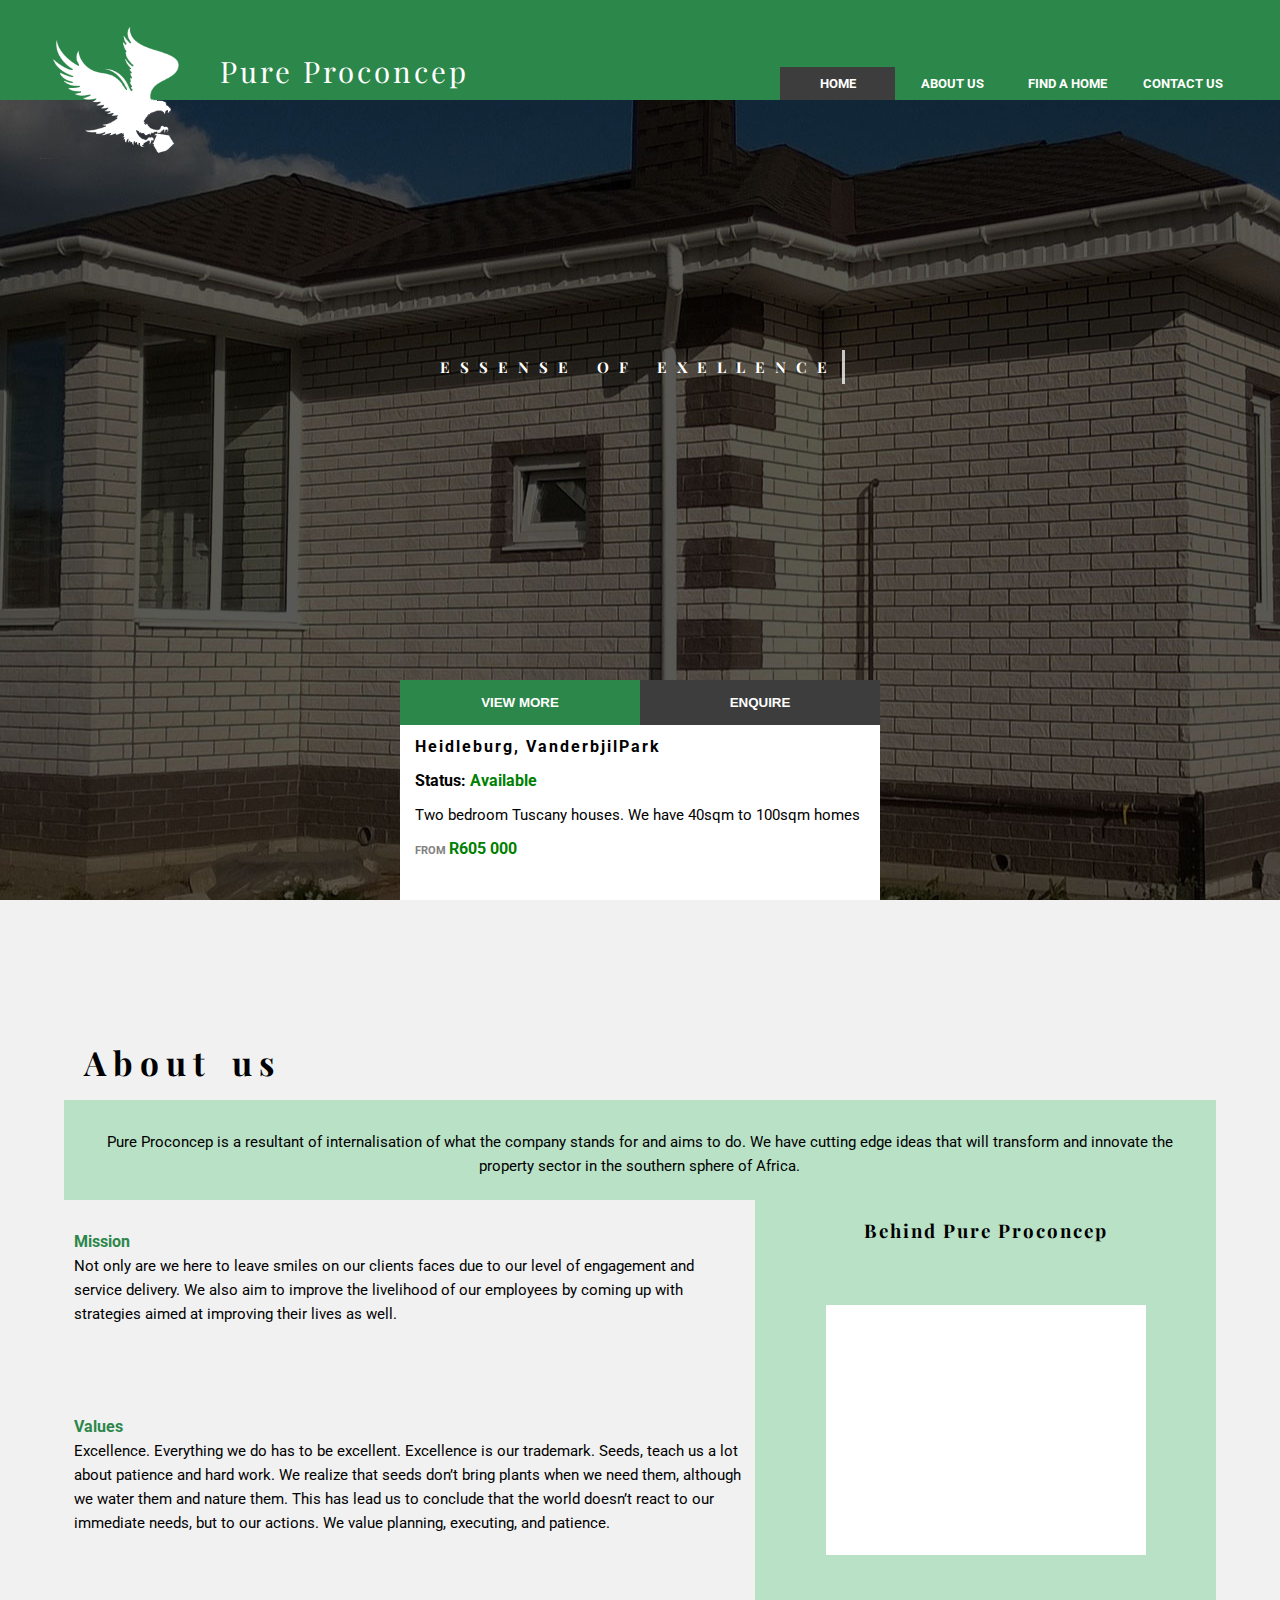
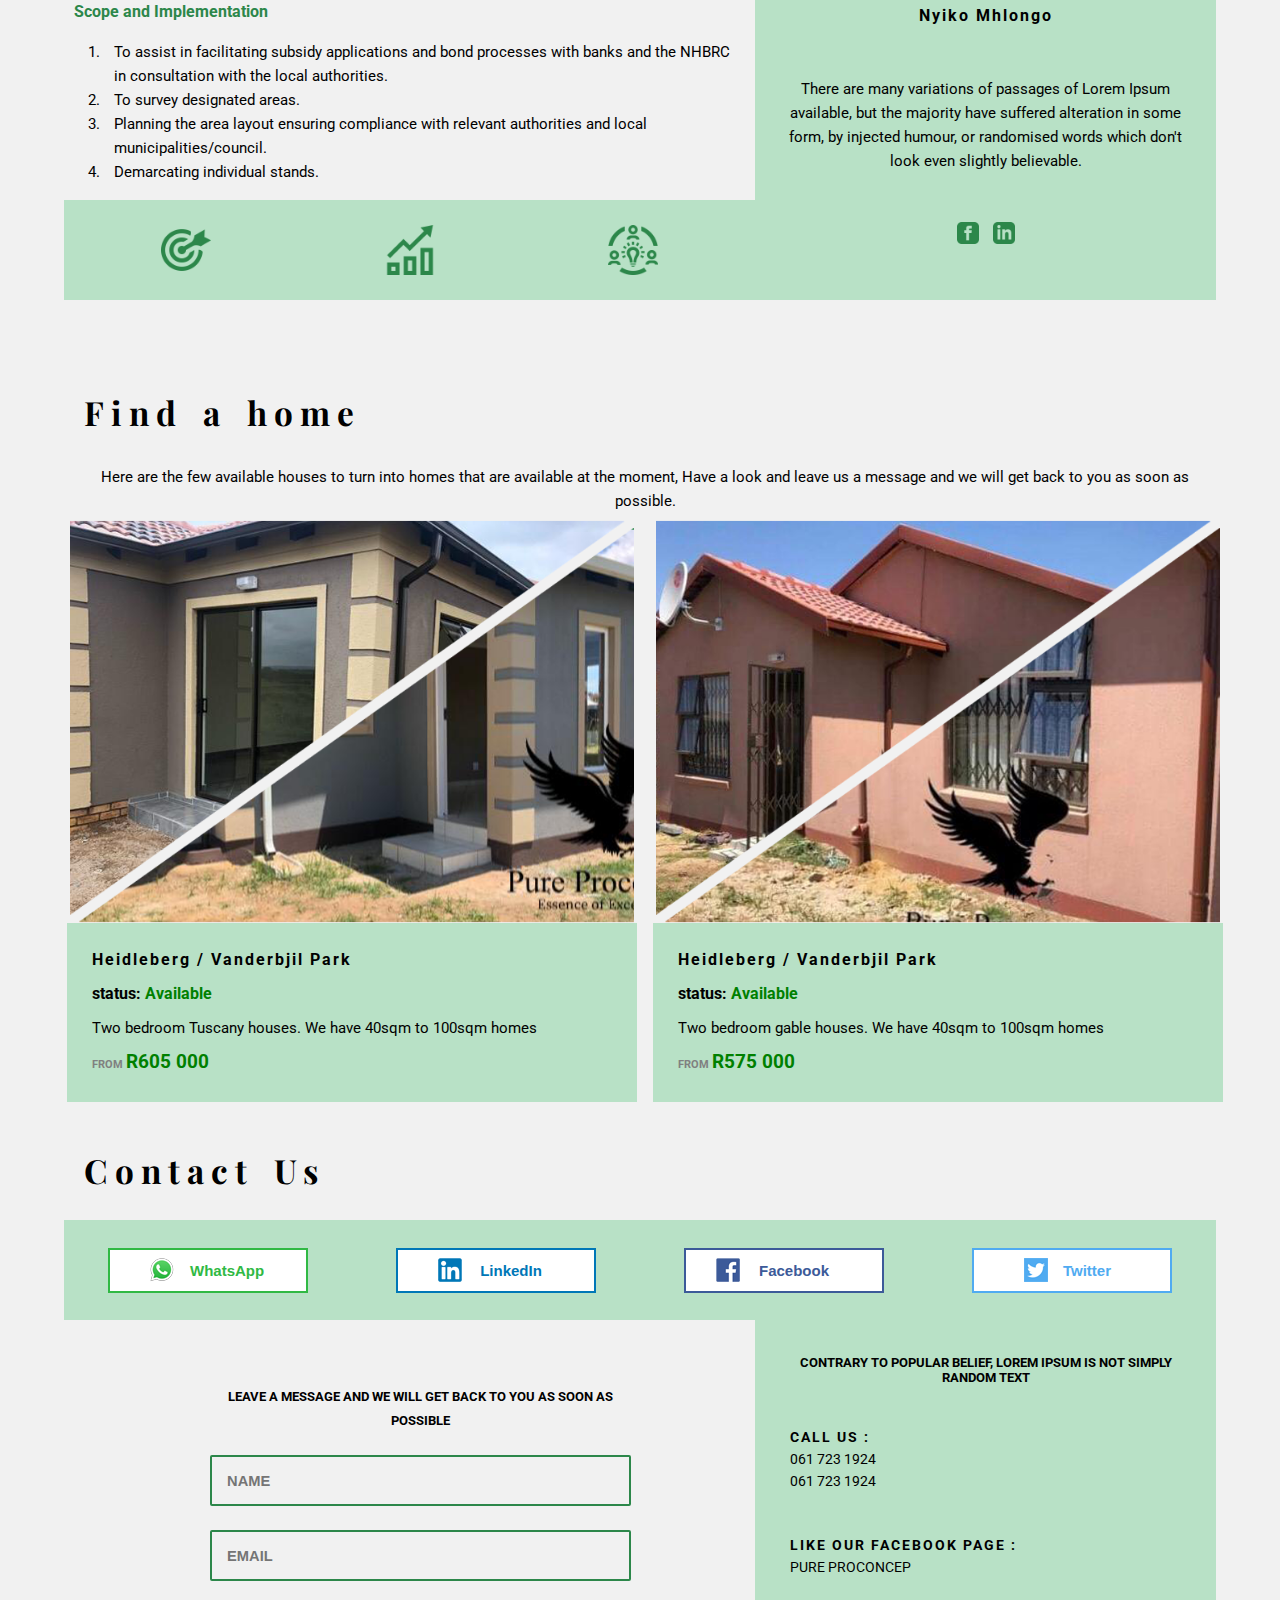
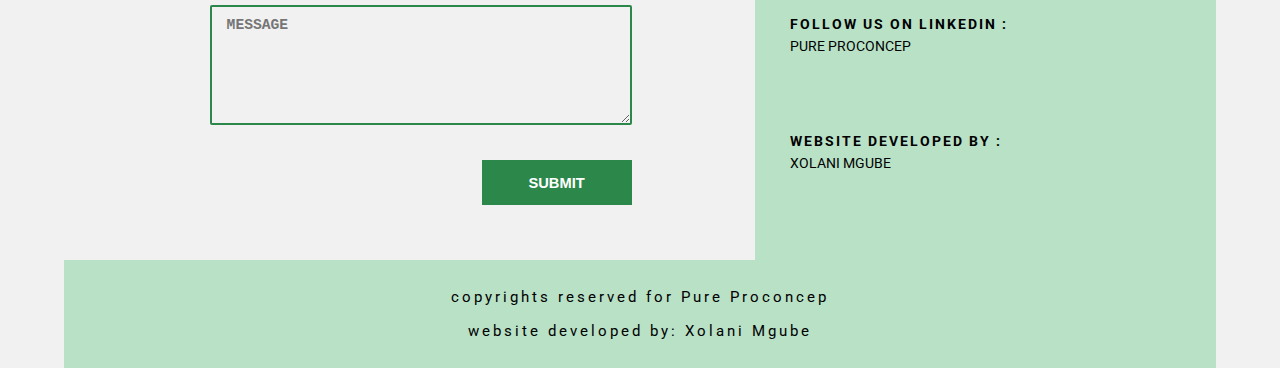
==== commit 0f7f40dd: "some info updated" ====
--- a/index.html
+++ b/index.html
@@ -182,7 +182,7 @@
 			<h1>Contact Us</h1>
 
 			<div class="social-media-links">
-				<button class="whatsapp"><a target="_blank" href="https://wa.me/27837641583">WhatsApp</a></button>
+				<button class="whatsapp"><a target="_blank" href="https://wa.me/27617231924">WhatsApp</a></button>
 				<button class="linkedin"><a target="_blank" href="https://www.linkedin.com/in/nyiko-mhlongo-aa01a0b5/">LinkedIn</a></button>
 				<button class="facebook"><a target="_blank" href="https://www.facebook.com/CheapQualityHomeSA/">Facebook</a></button>
 				<button class="twitter"><a target="_blank" href="">Twitter</a></button>
@@ -205,8 +205,8 @@
 
 				<div class="more-contact one">
 					<h4>Call Us :</h4>
-					<p>074 324 0074</p>
-					<p>083 764 1583</p>
+					<p>061 723 1924</p>
+					<p>061 723 1924</p>
 				</div>
 
 				<div class="more-contact one">
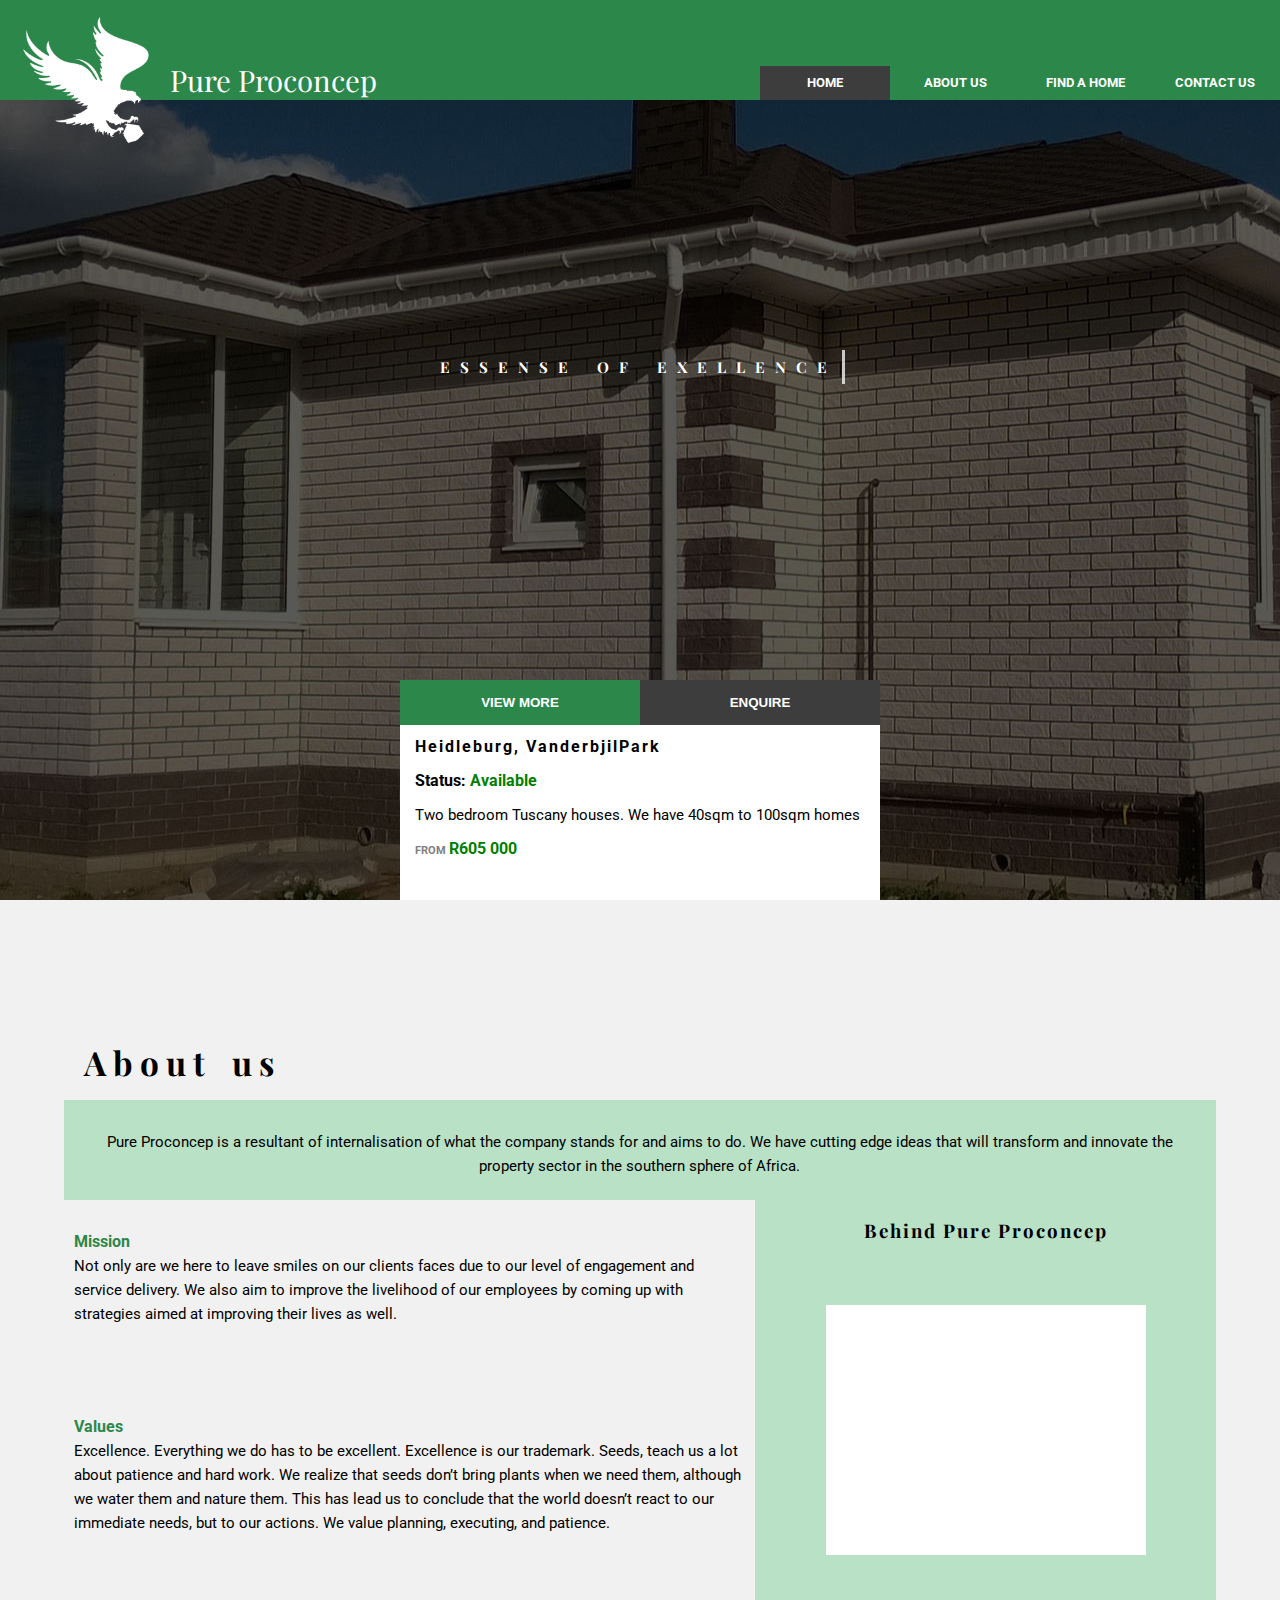
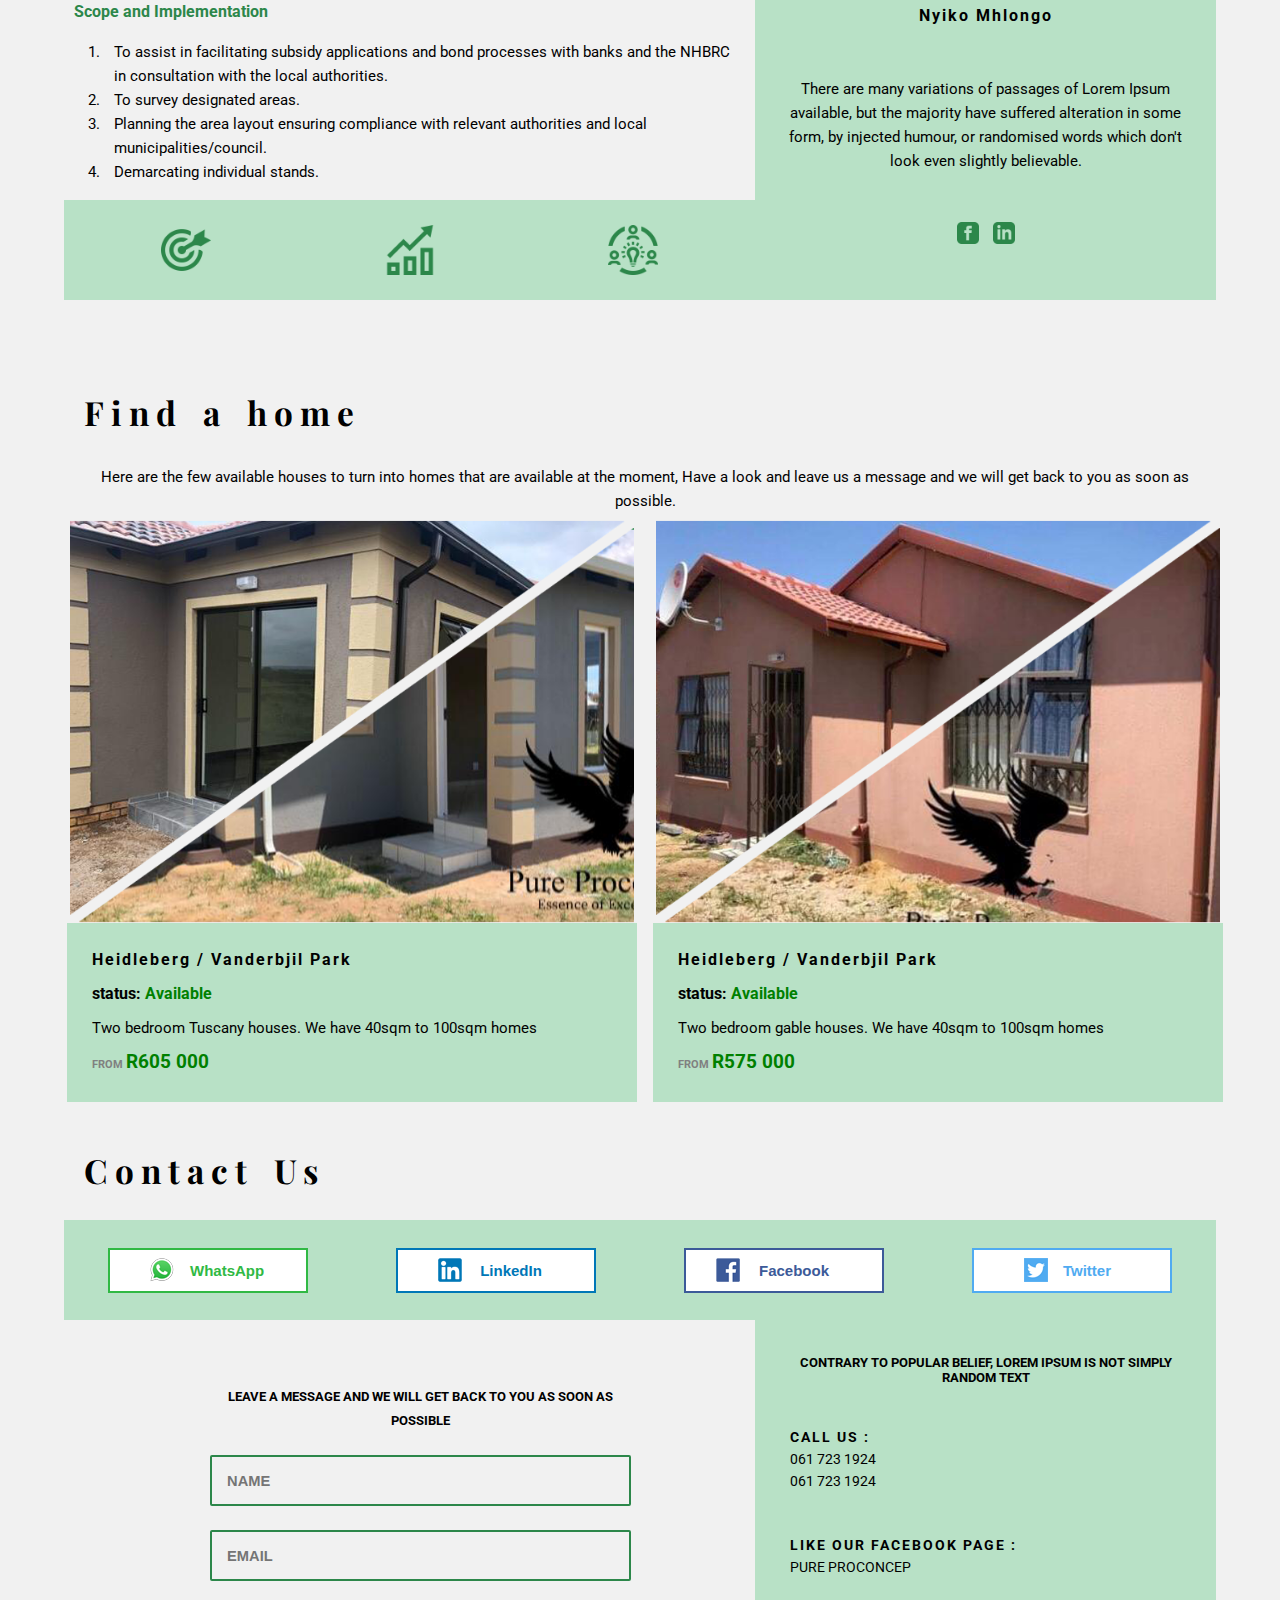
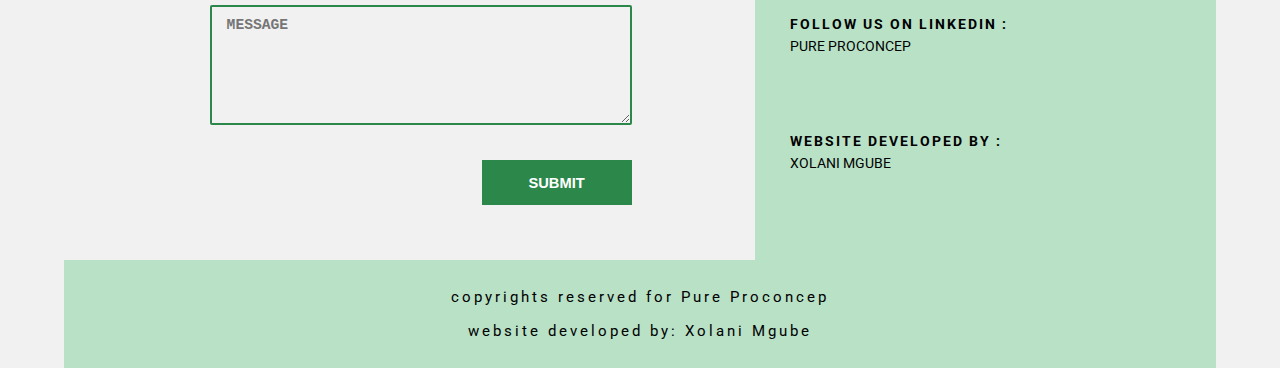
==== commit 5ddd9e36: "testing navigation" ====
--- a/index.html
+++ b/index.html
@@ -1,243 +1,262 @@
 <!DOCTYPE html>
 <html>
+
 <head>
-	<title>Pure Proconcep | Home</title>
-
-	<!-- meta-tags -->
-	<meta charset="utf-8">
-	<meta name="description" content="Pure Proconcep, Property Development Agency, South Africa">
-	<meta name="viewport" content="width=device-width, maximum-scale=1.0, minimum-scale=1.0, initial-scale=1.0" />
-	<meta name="author" content="Xolani Mgube">
-
-	<!-- css links -->
-	<link rel="stylesheet" type="text/css" href="css/style.css">
-	<link rel="stylesheet" type="text/css" href="css/screen-layout-extralarge.css">
-	<link rel="stylesheet" type="text/css" href="css/screen-layout-large.css" media="only screen and (min-width:901px) and (max-width:1366px)">
-	<link rel="stylesheet" type="text/css" href="css/screen-layout-medium.css" media="only screen and (min-width:601px) and (max-width:900px)">
-	<link rel="stylesheet" type="text/css" href="css/screen-layout-small.css" media="only screen and (min-width:50px) and (max-width: 600px)">
-
-	<!-- google fonts -->
-	<link href="https://fonts.googleapis.com/css?family=Roboto&display=swap" rel="stylesheet">
-	<link href="https://fonts.googleapis.com/css?family=Poppins&display=swap" rel="stylesheet">
-	<link href="https://fonts.googleapis.com/css2?family=Playfair+Display&display=swap" rel="stylesheet">
+  <title>Pure Proconcep | Home</title>
+
+  <!-- meta-tags -->
+  <meta charset="utf-8">
+  <meta name="description" content="Pure Proconcep, Property Development Agency, South Africa">
+  <meta name="viewport" content="width=device-width, maximum-scale=1.0, minimum-scale=1.0, initial-scale=1.0" />
+  <meta name="author" content="Xolani Mgube">
+
+  <!-- css links -->
+  <link rel="stylesheet" type="text/css" href="css/style.css">
+  <link rel="stylesheet" type="text/css" href="css/screen-layout-extralarge.css">
+  <link rel="stylesheet" type="text/css" href="css/screen-layout-large.css"
+    media="only screen and (min-width:901px) and (max-width:1366px)">
+  <link rel="stylesheet" type="text/css" href="css/screen-layout-medium.css"
+    media="only screen and (min-width:50px) and (max-width:900px)">
+  <link rel="stylesheet" type="text/css" href="css/screen-layout-small.css"
+    media="only screen and (min-width:50px) and (max-width: 600px)">
+
+  <!-- google fonts -->
+  <link href="https://fonts.googleapis.com/css?family=Roboto&display=swap" rel="stylesheet">
+  <link href="https://fonts.googleapis.com/css?family=Poppins&display=swap" rel="stylesheet">
+  <link href="https://fonts.googleapis.com/css2?family=Playfair+Display&display=swap" rel="stylesheet">
 
 </head>
+
 <body>
 
-	
-
-		<div id="home-section">
-			<header id="header">
-				<div class="logo">
-					<img id="logoImg" src="./images/logo.png" alt="logo">
-					<h2 id="logoText" >Pure Proconcep</h2>
-				</div>
-			
-				<nav class="nav" id="navbar">
-					<div class="hamburger-menu">
-						<img onclick="toggleNav()" src="images/hamburger.png">
-					</div>
-
-					<ul class="nav-list">
-						<li><a class="navigation active" onclick="toggleNav()" href="#home-section">Home</a></li>
-						<li><a class="navigation" onclick="toggleNav()" href="#about-section">About Us</a></li>
-						<li><a class="navigation" onclick="toggleNav()" href="#find-a-home">Find a Home</a></li>
-						<li><a class="navigation" onclick="toggleNav()" href="#contact-section">Contact Us</a></li>
-					</ul>
-				</nav>
-			</header>
-
-			<div class="floating-text">
-				<p>Essense of Exellence</p>
-			</div>
-
-
-			<div class="ad-box">
-
-				<button class="view-more"><a href="#find-a-home">view more</a></button>
-				<button class="enquire"><a href="#contact-section"> enquire</a></button>
-
-				<div class="ad-box-info">
-					<h4>Heidleburg, VanderbjilPark</h4>
-					<h6>Status: <span>Available</span></h6>
-					<p>Two bedroom Tuscany houses. We have 40sqm to 100sqm homes</p>
-					<h6><span><span class="from">FROM </span>R605 000</span></h6>
-				</div>
-
-			</div>
-		
-		</div>
-
-
-
-
-
-
-	<div class="page">
-		<div id="about-section">
-			<h1>About us</h1>
-			<p class="about-us">
-			Pure Proconcep is a resultant of internalisation of what the company stands for and aims to do. We have cutting edge ideas that will transform and innovate the property sector in the southern sphere of Africa.
-			</p>
-
-			<div class="statement-articles">
-				<article class="mission">
-					<h5>Mission</h5>
-					<p class="about-paragraphs">Not only are we here to leave smiles on our clients faces due to our level of engagement and service delivery. We also aim to improve the livelihood of our employees by coming up with strategies aimed at improving their lives as well. </p>
-				</article>
-
-				<article class="values">
-					<h5>Values</h5>
-					<p class="about-paragraphs">Excellence. Everything we do has to be excellent. Excellence is our trademark. Seeds, teach us a lot about patience and hard work. We realize that seeds don’t bring plants when we need them, although we water them and nature them. This has lead us to conclude that the world doesn’t react to our immediate needs, but to our actions. We value planning, executing, and patience.</p>
-				</article>
-
-				<article class="scope">
-					<h5>Scope and Implementation</h5>
-					
-					<ol  class="about-paragraphs">
-						<li>To assist in facilitating subsidy applications and bond 	processes with banks and the NHBRC in consultation with 	the local authorities.</li>
-						<li>To survey designated areas.</li>
-						<li>Planning the area layout ensuring compliance with relevant	  authorities and local municipalities/council.</li>
-						<li>Demarcating individual stands.</li>
-					</ol>
-				</article>
-			</div>
-
-			<div class="statement-images">
-				<img src="images/mission-icon.png">
-				<img src="images/value-icon.png">
-				<img src="images/scope-icon.png">
-			</div>
-
-			<div class="about-nyiko">
-				<h3>Behind Pure Proconcep</h3>
-				<img src="./images/Nyiko-Mhlongo.jpg" alt="Nyiko Mhlongo">
-				<h4>Nyiko Mhlongo</h4>
-				<p>There are many variations of passages of Lorem Ipsum available, but the majority have suffered alteration in some form, by injected humour, or randomised words which don't look even slightly believable.</p>
-				<div class="nyiko-social-media">
-					<a href="https://www.facebook.com/herman.mhlongo.7" target="_blank"><img src="./images/about-facebook.png" alt="facebook"></a>
-					<a href="https://www.linkedin.com/in/nyiko-mhlongo-aa01a0b5/" target="_blank"><img src="./images/about-linkedin.png" alt="linkedin"></a>
-				</div>
-			</div>
-
-		</div>
-
-
-
-
-
-
-
-
-
-		<div class="find-a-home-section" id="find-a-home">
-
-			<h1>Find a home</h1>
-			<p>Here are the few available houses to turn into homes that are available at the moment, Have a look and leave us a message and we will get back to you as soon as possible.</p>
-
-			<div class="house one">
-				<img src="./images/house-one.png" alt="house one">
-				<div class="house-info">
-					<h4 class="info-header">Heidleberg / Vanderbjil Park</h4>
-					<h6 class="status">status: <span>Available</span></h6>
-					<p class="description">Two bedroom Tuscany houses. We have 40sqm to 100sqm homes</p>
-					<h6 class="price"><span><span class="from">FROM </span>R605 000</span></h6>
-				</div>
-				<div class="house-buttons">
-					<button class="view-more"><a href="#find-a-home">view more</a></button>
-					<button class="enquire"><a href="#contact-section"> enquire</a></button>
-				</div>
-			</div>
-
-			<div class="house two">
-				<img src="./images/house-two.png" alt="house two">
-				<div class="house-info">
-					<h4 class="info-header">Heidleberg / Vanderbjil Park</h4>
-					<h6 class="status">status: <span>Available</span></h6>
-					<p class="description">Two bedroom gable houses. We have 40sqm to 100sqm homes</p>
-					<h6 class="price"><span class="from">FROM </span> <span>R575 000</span></h6>
-				</div>
-				<div class="house-buttons">
-					<button class="view-more"><a href="#find-a-home">view more</a></button>
-					<button class="enquire"><a href="#contact-section"> enquire</a></button>
-				</div>
-			</div>
-
-		</div>
-
-
-
-
-
-
-
-
-
-
-
-
-
-
-		<div id="contact-section">
-			<h1>Contact Us</h1>
-
-			<div class="social-media-links">
-				<button class="whatsapp"><a target="_blank" href="https://wa.me/27617231924">WhatsApp</a></button>
-				<button class="linkedin"><a target="_blank" href="https://www.linkedin.com/in/nyiko-mhlongo-aa01a0b5/">LinkedIn</a></button>
-				<button class="facebook"><a target="_blank" href="https://www.facebook.com/CheapQualityHomeSA/">Facebook</a></button>
-				<button class="twitter"><a target="_blank" href="">Twitter</a></button>
-			</div>
-
-			<form name="contact-form" method="post" action="send_form_email.php">
-				<p class="contact-sub-header">Leave a message and we will get back to you as soon as possible</p>
-
-				<input type="text" name="first_name" placeholder="Name" class="name">
-			
-				<input type="text" name="email" placeholder="Email" class="email">
-				
-				<textarea class="message" placeholder="Message" name="comments"></textarea>
-				
-				<input type="submit" name="submit" value="Submit" class="submit">
-			</form>
-
-			<div class="more-contact-info">
-				<p>Contrary to popular belief, Lorem Ipsum is not simply random text</p>
-
-				<div class="more-contact one">
-					<h4>Call Us :</h4>
-					<p>061 723 1924</p>
-					<p>061 723 1924</p>
-				</div>
-
-				<div class="more-contact one">
-					<h4>Like our Facebook page :</h4>
-					<p>Pure Proconcep</p>
-				</div>
-
-				<div class="more-contact one">
-					<h4>Follow us on LinkedIn :</h4>
-					<p>Pure Proconcep</p>
-				</div>
-
-				<div class="more-contact one">
-					<h4>Website Developed By :</h4>
-					<p>Xolani Mgube</p>
-				</div>
-			</div>
-		</div>
-
-	</div>
-
-	<footer>
-		<div class="copyrights">
-			<p>copyrights reserved for Pure Proconcep</p>
-			<p>website developed by: Xolani Mgube</p>
-		</div>
-	</footer>
+
+
+  <div id="home-section">
+    <nav id="header">
+      <div class="logo">
+        <img id="logoImg" src="./images/logo.png" alt="logo">
+        <h2 id="logoText">Pure Proconcep</h2>
+      </div>
+
+        <ul class="nav-links">
+          <li><a class="navigation active" onclick="toggleNav()" href="#home-section">Home</a></li>
+          <li><a class="navigation" onclick="toggleNav()" href="#about-section">About Us</a></li>
+          <li><a class="navigation" onclick="toggleNav()" href="#find-a-home">Find a Home</a></li>
+          <li><a class="navigation" onclick="toggleNav()" href="#contact-section">Contact Us</a></li>
+        </ul>
+
+      <div class="burger">
+        <div class="line1"></div>
+        <div class="line2"></div>
+        <div class="line3"></div>
+      </div>
+    </nav>
+
+    <div class="floating-text">
+      <p>Essense of Exellence</p>
+    </div>
+
+
+    <div class="ad-box">
+
+      <button class="view-more"><a href="#find-a-home">view more</a></button>
+      <button class="enquire"><a href="#contact-section"> enquire</a></button>
+
+      <div class="ad-box-info">
+        <h4>Heidleburg, VanderbjilPark</h4>
+        <h6>Status: <span>Available</span></h6>
+        <p>Two bedroom Tuscany houses. We have 40sqm to 100sqm homes</p>
+        <h6><span><span class="from">FROM </span>R605 000</span></h6>
+      </div>
+
+    </div>
+
+  </div>
+
+
+
+
+
+
+  <div class="page">
+    <div id="about-section">
+      <h1>About us</h1>
+      <p class="about-us">
+        Pure Proconcep is a resultant of internalisation of what the company stands for and aims to do. We have cutting
+        edge ideas that will transform and innovate the property sector in the southern sphere of Africa.
+      </p>
+
+      <div class="statement-articles">
+        <article class="mission">
+          <h5>Mission</h5>
+          <p class="about-paragraphs">Not only are we here to leave smiles on our clients faces due to our level of
+            engagement and service delivery. We also aim to improve the livelihood of our employees by coming up with
+            strategies aimed at improving their lives as well. </p>
+        </article>
+
+        <article class="values">
+          <h5>Values</h5>
+          <p class="about-paragraphs">Excellence. Everything we do has to be excellent. Excellence is our trademark.
+            Seeds, teach us a lot about patience and hard work. We realize that seeds don’t bring plants when we need
+            them, although we water them and nature them. This has lead us to conclude that the world doesn’t react to
+            our immediate needs, but to our actions. We value planning, executing, and patience.</p>
+        </article>
+
+        <article class="scope">
+          <h5>Scope and Implementation</h5>
+
+          <ol class="about-paragraphs">
+            <li>To assist in facilitating subsidy applications and bond processes with banks and the NHBRC in
+              consultation with the local authorities.</li>
+            <li>To survey designated areas.</li>
+            <li>Planning the area layout ensuring compliance with relevant authorities and local municipalities/council.
+            </li>
+            <li>Demarcating individual stands.</li>
+          </ol>
+        </article>
+      </div>
+
+      <div class="statement-images">
+        <img src="images/mission-icon.png">
+        <img src="images/value-icon.png">
+        <img src="images/scope-icon.png">
+      </div>
+
+      <div class="about-nyiko">
+        <h3>Behind Pure Proconcep</h3>
+        <img src="./images/Nyiko-Mhlongo.jpg" alt="Nyiko Mhlongo">
+        <h4>Nyiko Mhlongo</h4>
+        <p>There are many variations of passages of Lorem Ipsum available, but the majority have suffered alteration in
+          some form, by injected humour, or randomised words which don't look even slightly believable.</p>
+        <div class="nyiko-social-media">
+          <a href="https://www.facebook.com/herman.mhlongo.7" target="_blank"><img src="./images/about-facebook.png"
+              alt="facebook"></a>
+          <a href="https://www.linkedin.com/in/nyiko-mhlongo-aa01a0b5/" target="_blank"><img
+              src="./images/about-linkedin.png" alt="linkedin"></a>
+        </div>
+      </div>
+
+    </div>
+
+
+
+
+
+
+
+
+
+    <div class="find-a-home-section" id="find-a-home">
+
+      <h1>Find a home</h1>
+      <p>Here are the few available houses to turn into homes that are available at the moment, Have a look and leave us
+        a message and we will get back to you as soon as possible.</p>
+
+      <div class="house one">
+        <img src="./images/house-one.png" alt="house one">
+        <div class="house-info">
+          <h4 class="info-header">Heidleberg / Vanderbjil Park</h4>
+          <h6 class="status">status: <span>Available</span></h6>
+          <p class="description">Two bedroom Tuscany houses. We have 40sqm to 100sqm homes</p>
+          <h6 class="price"><span><span class="from">FROM </span>R605 000</span></h6>
+        </div>
+        <div class="house-buttons">
+          <button class="view-more"><a href="#find-a-home">view more</a></button>
+          <button class="enquire"><a href="#contact-section"> enquire</a></button>
+        </div>
+      </div>
+
+      <div class="house two">
+        <img src="./images/house-two.png" alt="house two">
+        <div class="house-info">
+          <h4 class="info-header">Heidleberg / Vanderbjil Park</h4>
+          <h6 class="status">status: <span>Available</span></h6>
+          <p class="description">Two bedroom gable houses. We have 40sqm to 100sqm homes</p>
+          <h6 class="price"><span class="from">FROM </span> <span>R575 000</span></h6>
+        </div>
+        <div class="house-buttons">
+          <button class="view-more"><a href="#find-a-home">view more</a></button>
+          <button class="enquire"><a href="#contact-section"> enquire</a></button>
+        </div>
+      </div>
+
+    </div>
+
+
+
+
+
+
+
+
+
+
+
+
+
+
+    <div id="contact-section">
+      <h1>Contact Us</h1>
+
+      <div class="social-media-links">
+        <button class="whatsapp"><a target="_blank" href="https://wa.me/27617231924">WhatsApp</a></button>
+        <button class="linkedin"><a target="_blank"
+            href="https://www.linkedin.com/in/nyiko-mhlongo-aa01a0b5/">LinkedIn</a></button>
+        <button class="facebook"><a target="_blank"
+            href="https://www.facebook.com/CheapQualityHomeSA/">Facebook</a></button>
+        <button class="twitter"><a target="_blank" href="">Twitter</a></button>
+      </div>
+
+      <form name="contact-form" method="post" action="send_form_email.php">
+        <p class="contact-sub-header">Leave a message and we will get back to you as soon as possible</p>
+
+        <input type="text" name="first_name" placeholder="Name" class="name">
+
+        <input type="text" name="email" placeholder="Email" class="email">
+
+        <textarea class="message" placeholder="Message" name="comments"></textarea>
+
+        <input type="submit" name="submit" value="Submit" class="submit">
+      </form>
+
+      <div class="more-contact-info">
+        <p>Contrary to popular belief, Lorem Ipsum is not simply random text</p>
+
+        <div class="more-contact one">
+          <h4>Call Us :</h4>
+          <p>061 723 1924</p>
+          <p>061 723 1924</p>
+        </div>
+
+        <div class="more-contact one">
+          <h4>Like our Facebook page :</h4>
+          <p>Pure Proconcep</p>
+        </div>
+
+        <div class="more-contact one">
+          <h4>Follow us on LinkedIn :</h4>
+          <p>Pure Proconcep</p>
+        </div>
+
+        <div class="more-contact one">
+          <h4>Website Developed By :</h4>
+          <p>Xolani Mgube</p>
+        </div>
+      </div>
+    </div>
+
+  </div>
+
+  <footer>
+    <div class="copyrights">
+      <p>copyrights reserved for Pure Proconcep</p>
+      <p>website developed by: Xolani Mgube</p>
+    </div>
+  </footer>
 
 </body>
 
-	<script src="https://ajax.googleapis.com/ajax/libs/jquery/3.3.1/jquery.min.js"></script>
-	<script src="js/main.js"></script>
+<script src="https://ajax.googleapis.com/ajax/libs/jquery/3.3.1/jquery.min.js"></script>
+<script src="js/main.js"></script>
 
 </html>--- a/css/screen-layout-extralarge.css
+++ b/css/screen-layout-extralarge.css
@@ -1,644 +1,542 @@
-#home-section{
-	height: 100vh;
-	background: url(../images/background-image.jpg) no-repeat 50% 50%;
-	display: grid;
-	grid-template-columns: 1fr;
-	grid-template-rows: 100px 2fr 1fr;
-	grid-template-areas: 
-		"header"
-		"floating-text"
-		"ad-box"
-	;
-}
-
-
-
-header{
-	grid-area: header;
-	background-color: #2c874a;
-	display: grid;
-	grid-template-columns: 1fr 1fr;
-	grid-template-rows: 200px;
-	height: 100px;
-	grid-template-areas:
-		"logo   nav"
-	;
-	position: fixed;
-	width: 100%;
-	transition: all ease-in-out 0.4s;
-	-webkit-transition: all ease-in-out 0.4s;
-	-moz-transition: all ease-in-out 0.4s;
-	-o-transition: all ease-in-out 0.4s;
-}
-
-.logo{
-	display: grid;
-	grid-template-columns: 160px 1fr;
-	grid-template-areas: 
-		"logo-image   logo-text"
-		;
-	letter-spacing: 3px;
-	color: #ffffff;
-	padding-left: 40px;
-}
-
-.logo img{
-	width: 160px;
-	padding-top: 10px;
-	transition: all ease-in-out 0.4s;
-	-webkit-transition: all ease-in-out 0.4s;
-	-moz-transition: all ease-in-out 0.4s;
-	-o-transition: all ease-in-out 0.4s;
-}
-
-.logo h2{
-	grid-area: logo-text;
-	padding: 35px 0 0 20px;
-	transition: all ease-in-out 0.4s;
-	-webkit-transition: all ease-in-out 0.4s;
-	-moz-transition: all ease-in-out 0.4s;
-	-o-transition: all ease-in-out 0.4s;
-}
-
-nav{
-	grid-area: nav;
-	display: grid;
-	grid-template-rows: 1fr;
-	grid-template-areas:
-		"navlist"
-		;
-	width: 500px; 
-	justify-self: end;
-	padding: 51px 40px 0 0;
-	transition: all ease-in-out 0.4s;
-	-webkit-transition: all ease-in-out 0.4s;
-	-moz-transition: all ease-in-out 0.4s;
-	-o-transition: all ease-in-out 0.4s;
-}
-
-nav img{
-	display: none;
-}
-
-.nav-list{
-	grid-area: navlist;
-	display: grid;
-	grid-template-columns: 1fr 1fr 1fr 1fr;
-}
-
-.nav-list li{
-	list-style-type: none;
-}
-
-.nav-list li a{
-	color: #fff;
-	font-size: 13px;
-	font-weight: bold;
-	text-transform: uppercase;
-	display: block;
-	text-align: center;
-	padding: 4.5px;
-}
-
-.nav-list li a:hover{
-	text-decoration: none;
-	background-color: #3d3d3d;
-}
-
-
-
-.floating-text{
-	grid-area: floating-text;
-	align-self: center;
-	justify-self: center;
-	color: #ffffff;
-	font-weight: bold;
-	font-size: 17px;
-	letter-spacing: 10px;
-	word-spacing: 5px;;
-	text-transform: uppercase;
-	font-family: 'Playfair Display', serif;
-	white-space: nowrap;
-	overflow: hidden;
-	text-align: center;
-	border-right: solid 3px rgba(255, 255, 255, 0.75);
-	transition: all ease-in-out 0.4s;
+/** @format */
+
+nav * {
+  margin: 0px;
+  padding: 0px;
+  box-sizing: border-box;
+}
+
+nav {
+  display: grid;
+  grid-template-columns: 1fr 1fr;
+  grid-template-rows: 100px;
+  background-color: #2c874a;
+  position: fixed;
+  width: 100%;
+  height: 100px;
+  transition: all .5s ease-in-out;
+}
+
+.logo {
+  color: white;
+  display: grid;
+  grid-template-columns: 160px 1fr;
+  padding-left: 10px;
+  align-items: center;
+  
+}
+
+.logo img {
+  width: 160px;
+  transition: all .7s ease;
+}
+
+.logo h2 {
+  transition: all .9s ease;
+}
+
+.nav-links {
+  display: grid;
+  grid-template-columns: 1fr 1fr 1fr 1fr;
+  align-items: end;
+  justify-self: end;
+  transition: all .5s ease-in-out;
+}
+
+.nav-links li {
+  list-style: none;
+  text-transform: uppercase;
+  font-weight: bold;
+  font-size: 13px;
+  width: 130px;
+  justify-self: center;
+  transition: all .5s ease-in-out;
+}
+
+.nav-links li a {
+  padding: 5px 10px;
+  margin: 0;
+  text-decoration: none;
+  display: block;
+  text-align: center;
+  transition: all .5s ease-in-out;
+}
+
+.nav-links li a:hover {
+  background-color: #3d3d3d;
+}
+
+.burger {
+  display: none;
+  align-self: center;
+  justify-self: end;
+  padding-right: 30px;
+}
+
+.burger div {
+  width: 20px;
+  height: 2px;
+  background-color: white;
+  margin: 4px;
+  transition: all 0.3s ease;
+}
+
+
+
+#home-section {
+  height: 100vh;
+  background: url(../images/background-image.jpg) no-repeat 50% 50%;
+  display: grid;
+  grid-template-columns: 1fr;
+  grid-template-rows: 100px 2fr 1fr;
+  grid-template-areas:
+    "header"
+    "floating-text"
+    "ad-box";
+}
+
+
+.floating-text {
+  grid-area: floating-text;
+  align-self: center;
+  justify-self: center;
+  color: #ffffff;
+  font-weight: bold;
+  font-size: 17px;
+  letter-spacing: 10px;
+  word-spacing: 5px;
+  text-transform: uppercase;
+  font-family: "Playfair Display", serif;
+  white-space: nowrap;
+  overflow: hidden;
+  text-align: center;
+  border-right: solid 3px rgba(255, 255, 255, 0.75);
+  transition: all ease-in-out 0.4s;
 }
 
 /* Animation */
 .floating-text p {
-	animation: animated-text 4s steps(29,end) 1s 1 normal both,
-			   animated-cursor 600ms steps(29,end) infinite;
+  animation: animated-text 4s steps(29, end) 1s 1 normal both,
+    animated-cursor 600ms steps(29, end) infinite;
+}
+
+/* text animation */
+
+@keyframes animated-text {
+  from {
+    width: 0;
   }
-  
-  /* text animation */
-  
-@keyframes animated-text{
-	from{width: 0;}
-	to{width: 400px;}
-}
-
-  /* cursor animations */
-
-@keyframes animated-cursor{
-	from{border-right-color: rgba(0,255,0,.75);}
-	to{border-right-color: transparent;}
+  to {
+    width: 400px;
   }
-
-.ad-box{
-	grid-area: ad-box;
-	display: grid;
-	background-color: #ffffff;
-	height: 220px;
-	align-self: end;
-	justify-self: center;
-	width: 480px;
-	grid-template-columns: 1fr 1fr;
-	grid-template-rows: 40px 1fr;
-	grid-template-areas: 
-		"view-more     enquire"
-		"ad-box-info   ad-box-info"
-		;
-}
-
-.ad-box button.view-more{
-	grid-area: view-more;
-	background-color: #2c874a;
-}
-
-.ad-box button.enquire{
-	grid-area: enquire;
-	background-color: #3d3d3d;
-}
-
-.ad-box-info{
-	grid-area: ad-box-info;
-	padding: 10px;
-}
-
-
-
-
-
-
-
-
-.page{
-	/* display: grid; */
-	/* grid-gap: 100px; */
-	width: 100%;
-	margin: 0 auto;
-}
-
-
-
-
-
-
-
-
-
-
-
+}
+
+/* cursor animations */
+
+@keyframes animated-cursor {
+  from {
+    border-right-color: rgba(0, 255, 0, 0.75);
+  }
+  to {
+    border-right-color: transparent;
+  }
+}
+
+.ad-box {
+  grid-area: ad-box;
+  display: grid;
+  background-color: #ffffff;
+  height: 220px;
+  align-self: end;
+  justify-self: center;
+  width: 480px;
+  grid-template-columns: 1fr 1fr;
+  grid-template-rows: 40px 1fr;
+  grid-template-areas:
+    "view-more     enquire"
+    "ad-box-info   ad-box-info";
+}
+
+.ad-box button.view-more {
+  grid-area: view-more;
+  background-color: #2c874a;
+}
+
+.ad-box button.enquire {
+  grid-area: enquire;
+  background-color: #3d3d3d;
+}
+
+.ad-box-info {
+  grid-area: ad-box-info;
+  padding: 10px;
+}
+
+.page {
+  /* display: grid; */
+  /* grid-gap: 100px; */
+  width: 100%;
+  margin: 0 auto;
+}
 
 /*About Us***************************************************************************/
 
- #about-section{
-	display: grid;
-	grid-template-columns: 3fr 2fr;
-	grid-template-rows: 100px 100px 600px 100px;
-	grid-template-areas:
-		"about-header	        about-header"
-		"about-us		        about-us"
-		"statement-articles		about-nyiko"
-		"statement-images		about-nyiko"
-	;
-	padding-top: 100px;
-	width: 65%;
-	min-width: 1200px;
-	margin: 0 auto;
-}
-
-#about-section h1{
-	grid-area: about-header;
-	height: 50px;
-	align-self: end;
-}
-
-.about-us{
-	grid-area: about-us;
-	justify-self: center;
-	background-color: #b8e1c6;
-	padding: 30px 40px;
-	text-align: center;
-}
-
-.statement-articles{
-	grid-area: statement-articles;
-	display: grid;
-	grid-template-columns: 1fr;
-	grid-template-rows: 1fr 1fr 1fr;
-}
-
-.statement-articles p{
-	padding: 0 10px;
-}
-
-.statement-articles ol li{
-	font-size: 15px;
-	padding: 0 10px;
-}
-
-.about-nyiko{
-	grid-area: about-nyiko;
-	display: grid;
-	justify-items: center;
-	text-align: center;
-	background-color: #b8e1c6;
-}
-
-.about-nyiko img{
-	width: 320px;
-	height: 250px;
-}
-
-.about-nyiko p{
-	padding: 0 25px;
-}
-
-.about-nyiko .nyiko-social-media img{
-	width: 22px;
-	height: 22px;
-	padding: 5px;
-	transition: all ease-in 0.2s;
-}
-
-.about-nyiko .nyiko-social-media img:hover{
-	width: 25px;
-	height: 25px;
-	padding: 0px;
-}
-
-.statement-images{
-	grid-area: statement-images;
-	display: grid;
-	grid-template-columns: 1fr 1fr 1fr;
-	background-color: #b8e1c6;
-	padding: 0 10px;
-	align-items: center;
-	justify-items: center;
-}
-
-.statement-images img{
-	width: 50px;
-}
-
-
-
-
-
-
-
-
-
-
-
-
-
-
-
-
-
-
-
+#about-section {
+  display: grid;
+  grid-template-columns: 3fr 2fr;
+  grid-template-rows: 100px 100px 600px 100px;
+  grid-template-areas:
+    "about-header	        about-header"
+    "about-us		        about-us"
+    "statement-articles		about-nyiko"
+    "statement-images		about-nyiko";
+  padding-top: 100px;
+  width: 65%;
+  min-width: 1200px;
+  margin: 0 auto;
+}
+
+#about-section h1 {
+  grid-area: about-header;
+  height: 50px;
+  align-self: end;
+}
+
+.about-us {
+  grid-area: about-us;
+  justify-self: center;
+  background-color: #b8e1c6;
+  padding: 30px 40px;
+  text-align: center;
+}
+
+.statement-articles {
+  grid-area: statement-articles;
+  display: grid;
+  grid-template-columns: 1fr;
+  grid-template-rows: 1fr 1fr 1fr;
+}
+
+.statement-articles p {
+  padding: 0 10px;
+}
+
+.statement-articles ol li {
+  font-size: 15px;
+  padding: 0 10px;
+}
+
+.about-nyiko {
+  grid-area: about-nyiko;
+  display: grid;
+  justify-items: center;
+  text-align: center;
+  background-color: #b8e1c6;
+}
+
+.about-nyiko img {
+  width: 320px;
+  height: 250px;
+}
+
+.about-nyiko p {
+  padding: 0 25px;
+}
+
+.about-nyiko .nyiko-social-media img {
+  width: 22px;
+  height: 22px;
+  padding: 5px;
+  transition: all ease-in 0.2s;
+}
+
+.about-nyiko .nyiko-social-media img:hover {
+  width: 25px;
+  height: 25px;
+  padding: 0px;
+}
+
+.statement-images {
+  grid-area: statement-images;
+  display: grid;
+  grid-template-columns: 1fr 1fr 1fr;
+  background-color: #b8e1c6;
+  padding: 0 10px;
+  align-items: center;
+  justify-items: center;
+}
+
+.statement-images img {
+  width: 50px;
+}
 
 /*Find a home****************************************************************/
- #find-a-home{
-	display: grid;
-	grid-template-columns: 50% 50%;
-	grid-template-rows: 50px 50px 600px;
-	grid-template-areas:
-		"find-a-home-header   find-a-home-header"
-		"find-a-home-text     find-a-home-text"
-		"house1               house2"
-		;
-	justify-self: center;
-	grid-gap: 10px;
-	padding-top: 100px;
-	width: 65%;
-	margin: 0 auto;
-	min-width: 1200px;
-}
-
-#find-a-home h1{
-	grid-area: find-a-home-header;
-}
-
-#find-a-home>p{
-	grid-area: find-a-home-text;
-	text-align: center;
-}
-
-.house{
-	width: 100%;
-	display: grid;
-	justify-items: center;
-}
-
-.house img{
-	min-width: 50%; 
-	max-width: 98%;
-}
-
-.house.one{
-	grid-area: house1;
-}
-
-.house.two{
-	grid-area: house2;
-	justify-self: end;
-}
-
-.house .house-info{
-	background-color: #b8e1c6;
-	padding: 20px;
-	width: 92%;
-}
-
-#find-a-home .view-more{
-	background-color: #2c874a;
-	width: 290px;
-}
-
-#find-a-home .enquire{
-	background-color: #3d3d3d;
-	width: 295px;
-
-}
-
-.house div button{
-	width: 100%;
-}
-
-
-
-
-
-
-
-
-
-
-
-
-
-
-
-
-
-
-
-
-
-
-
-#contact-section{
-	display: grid;
-	grid-template-columns: 60% 40%;
-	grid-template-rows: 100px 100px 540px;
-	grid-template-areas: 
-		"contact-header       contact-header"
-		"social-media-links   social-media-links"
-		"contact-form         more-contact-info"
-		;
-	padding-top: 100px;
-	width: 65%;
-	margin: 0 auto;
-	min-width: 1200px;
-}
-
-#contact-section h1{
-	grid-area: contact-header;
-	align-self: center;
-}
-
-.social-media-links{
-	grid-area: social-media-links;
-	display: grid;
-	grid-template-columns: 1fr 1fr 1fr 1fr;
-	justify-items: center;
-	align-items: center;
-	background-color: #b8e1c6;
-}
-
-button.whatsapp{
-	border: 2px solid #30b944;
-	background: url(../images/whatsapp.png) no-repeat 40px 50%;
-	padding-left: 30px;
-}
-
-.whatsapp a{
-	color: #30b944;
-	padding: 15px 50px;
-}
-
-button.linkedin{
-	border: 2px solid #0077b7;
-	background: url(../images/linkedin.png) no-repeat 40px 50%;
-	padding-left: 30px;
-}
-
-.linkedin a{
-	color: #0077b7;
-	padding: 15px 50px;
-}
-
-button.facebook{
-	border: 2px solid #3c5a99;
-	background: url(../images/facebook.png) no-repeat 30px 50%;
-	padding-left: 20px;
-}
-
-.facebook a{
-	color: #3c5a99;
-	padding: 15px 50px;
-}
-
-button.twitter{
-	border: 2px solid #50abf1;
-	background: url(../images/twitter.png) no-repeat 50px 50%;
-	padding-left: 30px;
-}
-
-.twitter a{
-	color: #50abf1;
-	padding: 15px 50px;
-}
-
-.social-media-links button{
-	background-color: white;
-	width: 200px;
-	text-transform: none;
-	font-size: 15px;
-}
-
-.contact-form{
-	grid-area: contact-form;
-}
-
-.more-contact-info{
-	grid-area: more-contact-info;
-	display: grid;
-	grid-template-columns: 1fr;
-	grid-template-rows: 1fr 3fr 2fr 2fr 4fr;
-	align-items: center;
-	background-color: #b8e1c6;
-	text-transform: uppercase;
-	padding: 30px;
-	line-height: 12px;
-}
-
-.more-contact-info>p{
-	margin-bottom: 10px;
-	line-height: 15px;
-	text-align: center;
-	font-weight: bold;
-	font-size: 13px;
-}
-
-.more-contact-info p:not(.more-contact-info>p){
-	font-size: 14px;
-}
-
-.more-contact-info h4{
-	font-size: 14px;
-}
-
-
-form{
-	display: grid;
-	grid-template-columns: 422px;
-	grid-template-rows: 40px 40px 40px 120px 40px;
-	grid-template-areas:
-		"contact-sub-header"
-		"name"
-		"email"
-		"message"
-		"submit"
-	;
-	grid-gap: 35px;
-	max-width: 400px;
-	min-width: 200px;
-	margin: 0 auto;
-	justify-items: center;
-	align-self: center;
-}
-
-.contact-sub-header{
-	grid-area: contact-sub-header;
-	text-align: center;
-	text-transform: uppercase;
-	font-weight: bold;
-	font-size: 13px;
-}
-
-.name{
-	grid-area: name;
-	width: 400px;
-	height: 45px;
-	padding-left: 15px;
-	font-size: 11pt;
-	border: 2px solid #2c874a;
-	border-radius: 2px;
-	background-color: rgba(225,225,225,.0);
-	text-transform: uppercase;
-	font-weight: bold;
-}
-
-.email{
-	grid-area: email;
-	width: 400px;
-	height: 45px;
-	padding-left: 15px;
-	font-size: 11pt;
-	border: 2px solid #2c874a;
-	border-radius: 2px;
-	background-color: rgba(225,225,225,.0);
-	text-transform: uppercase;
-	font-weight: bold;
-}
-
-.message{
-	grid-area: message;
-	width: 388px;
-	padding: 10px 15px;
-	font-size: 11pt;
-	border: 2px solid #2c874a;
-	border-radius: 2px;
-	background-color: rgba(225,225,225,.0);
-	text-transform: uppercase;
-	font-weight: bold;
-}
-
-.submit{
-	grid-area: submit;
-	width: 150px;
-	height: 45px;
-	background-color: #2c874a;
-	font-size: 11pt;
-	color: white;
-	border-style: none;
-	text-transform: uppercase;
-	font-weight: bold;
-	justify-self: end;
-	margin-left: 200px;
-	transition: all ease-in 0.2s;
-}
-
-.submit:hover{
-	font-size: 16px;
-	cursor: pointer;
-}
-
-
-
-
-
-
-
-
-
-
-
-
-
-
-
-
-
-
-
-
-
-
-
-
-
-
-
-
-
-
-
-
-footer{
-	width: 65%;
-	min-width: 1200px;
-	margin: 0 auto;
-	background-color: #b8e1c6;
-	text-align: center;
-	padding: 20px 0;
-	letter-spacing: 3px;
-}
-
-
+#find-a-home {
+  display: grid;
+  grid-template-columns: 50% 50%;
+  grid-template-rows: 50px 50px 600px;
+  grid-template-areas:
+    "find-a-home-header   find-a-home-header"
+    "find-a-home-text     find-a-home-text"
+    "house1               house2";
+  justify-self: center;
+  grid-gap: 10px;
+  padding-top: 100px;
+  width: 65%;
+  margin: 0 auto;
+  min-width: 1200px;
+}
+
+#find-a-home h1 {
+  grid-area: find-a-home-header;
+}
+
+#find-a-home > p {
+  grid-area: find-a-home-text;
+  text-align: center;
+}
+
+.house {
+  width: 100%;
+  display: grid;
+  justify-items: center;
+}
+
+.house img {
+  min-width: 50%;
+  max-width: 98%;
+}
+
+.house.one {
+  grid-area: house1;
+}
+
+.house.two {
+  grid-area: house2;
+  justify-self: end;
+}
+
+.house .house-info {
+  background-color: #b8e1c6;
+  padding: 20px;
+  width: 92%;
+}
+
+#find-a-home .view-more {
+  background-color: #2c874a;
+  width: 290px;
+}
+
+#find-a-home .enquire {
+  background-color: #3d3d3d;
+  width: 295px;
+}
+
+.house div button {
+  width: 100%;
+}
+
+#contact-section {
+  display: grid;
+  grid-template-columns: 60% 40%;
+  grid-template-rows: 100px 100px 540px;
+  grid-template-areas:
+    "contact-header       contact-header"
+    "social-media-links   social-media-links"
+    "contact-form         more-contact-info";
+  padding-top: 100px;
+  width: 65%;
+  margin: 0 auto;
+  min-width: 1200px;
+}
+
+#contact-section h1 {
+  grid-area: contact-header;
+  align-self: center;
+}
+
+.social-media-links {
+  grid-area: social-media-links;
+  display: grid;
+  grid-template-columns: 1fr 1fr 1fr 1fr;
+  justify-items: center;
+  align-items: center;
+  background-color: #b8e1c6;
+}
+
+button.whatsapp {
+  border: 2px solid #30b944;
+  background: url(../images/whatsapp.png) no-repeat 40px 50%;
+  padding-left: 30px;
+}
+
+.whatsapp a {
+  color: #30b944;
+  padding: 15px 50px;
+}
+
+button.linkedin {
+  border: 2px solid #0077b7;
+  background: url(../images/linkedin.png) no-repeat 40px 50%;
+  padding-left: 30px;
+}
+
+.linkedin a {
+  color: #0077b7;
+  padding: 15px 50px;
+}
+
+button.facebook {
+  border: 2px solid #3c5a99;
+  background: url(../images/facebook.png) no-repeat 30px 50%;
+  padding-left: 20px;
+}
+
+.facebook a {
+  color: #3c5a99;
+  padding: 15px 50px;
+}
+
+button.twitter {
+  border: 2px solid #50abf1;
+  background: url(../images/twitter.png) no-repeat 50px 50%;
+  padding-left: 30px;
+}
+
+.twitter a {
+  color: #50abf1;
+  padding: 15px 50px;
+}
+
+.social-media-links button {
+  background-color: white;
+  width: 200px;
+  text-transform: none;
+  font-size: 15px;
+}
+
+.contact-form {
+  grid-area: contact-form;
+}
+
+.more-contact-info {
+  grid-area: more-contact-info;
+  display: grid;
+  grid-template-columns: 1fr;
+  grid-template-rows: 1fr 3fr 2fr 2fr 4fr;
+  align-items: center;
+  background-color: #b8e1c6;
+  text-transform: uppercase;
+  padding: 30px;
+  line-height: 12px;
+}
+
+.more-contact-info > p {
+  margin-bottom: 10px;
+  line-height: 15px;
+  text-align: center;
+  font-weight: bold;
+  font-size: 13px;
+}
+
+.more-contact-info p:not(.more-contact-info > p) {
+  font-size: 14px;
+}
+
+.more-contact-info h4 {
+  font-size: 14px;
+}
+
+form {
+  display: grid;
+  grid-template-columns: 422px;
+  grid-template-rows: 40px 40px 40px 120px 40px;
+  grid-template-areas:
+    "contact-sub-header"
+    "name"
+    "email"
+    "message"
+    "submit";
+  grid-gap: 35px;
+  max-width: 400px;
+  min-width: 200px;
+  margin: 0 auto;
+  justify-items: center;
+  align-self: center;
+}
+
+.contact-sub-header {
+  grid-area: contact-sub-header;
+  text-align: center;
+  text-transform: uppercase;
+  font-weight: bold;
+  font-size: 13px;
+}
+
+.name {
+  grid-area: name;
+  width: 400px;
+  height: 45px;
+  padding-left: 15px;
+  font-size: 11pt;
+  border: 2px solid #2c874a;
+  border-radius: 2px;
+  background-color: rgba(225, 225, 225, 0);
+  text-transform: uppercase;
+  font-weight: bold;
+}
+
+.email {
+  grid-area: email;
+  width: 400px;
+  height: 45px;
+  padding-left: 15px;
+  font-size: 11pt;
+  border: 2px solid #2c874a;
+  border-radius: 2px;
+  background-color: rgba(225, 225, 225, 0);
+  text-transform: uppercase;
+  font-weight: bold;
+}
+
+.message {
+  grid-area: message;
+  width: 388px;
+  padding: 10px 15px;
+  font-size: 11pt;
+  border: 2px solid #2c874a;
+  border-radius: 2px;
+  background-color: rgba(225, 225, 225, 0);
+  text-transform: uppercase;
+  font-weight: bold;
+}
+
+.submit {
+  grid-area: submit;
+  width: 150px;
+  height: 45px;
+  background-color: #2c874a;
+  font-size: 11pt;
+  color: white;
+  border-style: none;
+  text-transform: uppercase;
+  font-weight: bold;
+  justify-self: end;
+  margin-left: 200px;
+  transition: all ease-in 0.2s;
+}
+
+.submit:hover {
+  font-size: 16px;
+  cursor: pointer;
+}
+
+footer {
+  width: 65%;
+  min-width: 1200px;
+  margin: 0 auto;
+  background-color: #b8e1c6;
+  text-align: center;
+  padding: 20px 0;
+  letter-spacing: 3px;
+}
--- a/css/screen-layout-large.css
+++ b/css/screen-layout-large.css
@@ -1,63 +1,38 @@
-/* #home-section{
-	background: url(../images/background-large2.jpg) no-repeat 50% 40px;
+/** @format */
+
+#about-section {
+  width: 90%;
+  min-width: 600px;
 }
 
-
-nav{
-	grid-area: nav;
-	background-color: #1a1a1a;
-	display: grid;
-	align-items: center;
-	padding: 0px 50px 0px 50px;
-	grid-template-columns: 1fr 1fr;
-	grid-template-rows: 1fr;
-	grid-template-areas:
-		"logo   nav-list"
-	;
+#find-a-home {
+  width: 90%;
+  min-width: 850px;
+  grid-template-rows: 50px 50px 500px;
 }
 
+#find-a-home .view-more {
+  background-color: #2c874a;
+  min-width: 100px;
+  display: none;
+}
 
-#about-section{
-	width: 95%;
-} */
+#find-a-home .enquire {
+  background-color: #3d3d3d;
+  min-width: 100px;
+  display: none;
+}
 
-/* body {
-	background-color: #;
-  } */
+.house div button {
+  width: 10%;
+}
 
-  #about-section{
-	  width: 90%;
-	  min-width: 600px;
-  }
+#contact-section {
+  width: 90%;
+  min-width: 850px;
+}
 
-  #find-a-home{
-	  width: 90%;
-	  min-width: 850px;
-	  grid-template-rows: 50px 50px 500px;
-  }
-
-  #find-a-home .view-more{
-	  background-color: #2c874a;
-	  min-width: 100px;
-	  display: none;
-  }
-  
-  #find-a-home .enquire{
-	  background-color: #3d3d3d;
-	  min-width: 100px;
-	  display: none;
-  }
-  
-  .house div button{
-	  width: 10%;
-  }
-
-  #contact-section{
-	  width: 90%;
-	  min-width: 850px;
-  }
-
-  footer{
-	  width: 90%;
-	  min-width: 850px;
-  }+footer {
+  width: 90%;
+  min-width: 850px;
+}
--- a/css/screen-layout-medium.css
+++ b/css/screen-layout-medium.css
@@ -1,236 +1,172 @@
-html{
-	overflow-x: hidden;
-	width:100%;
+/** @format */
+
+html {
+  overflow-x: hidden;
+  width: 100%;
 }
 
-#home-section{
-	background: url(../images/background-image.jpg) no-repeat 10% 50%;
+#home-section {
+  background: url(../images/background-image.jpg) no-repeat 10% 50%;
 }
 
-header{
-	grid-template-columns: 1fr 1fr;
+nav {
+  grid-template-columns: 3fr 1fr;
 }
 
-.logo{
-	padding-left: 0px;
-	grid-area: logo;
+.nav-links {
+  position: absolute;
+  right: 0px;
+  top: 100px;
+  height: 60vh;
+  background-color: rgb(55, 148, 86);
+  grid-template-columns: 1fr;
+  grid-template-rows: 1fr 1fr 1fr 1fr;
+  align-items: center;
+  width: 60%;
+  transform: translateX(100%);
+  transition: transform 0.5s ease-in;
 }
 
-#logoText{
-	display: none;
+.nav-links li {
+  opacity: 0;
+  width: 100%;
+}
+
+.nav-links li a {
+  padding: 50px;
+}
+
+.burger {
+  display: block;
+  cursor: pointer;
+}
+
+.nav-active {
+  transform: translateX(0%);
+}
+
+@keyframes navLinkFade {
+  from {
+    opacity: 0;
+    transform: translateX(50px);
+  }
+  to {
+    opacity: 1;
+    transform: translateX(0px);
+  }
+}
+
+.toggle .line1 {
+  transform: rotate(-45deg) translate(-3px, 6px);
+}
+
+.toggle .line2 {
+  opacity: 0;
+}
+
+.toggle .line3 {
+  transform: rotate(45deg) translate(-3px, -6px);
 }
 
 
 
-nav{
-	grid-area: nav;
-	display: grid;
-	grid-template-columns: 1fr;
-	grid-template-rows: 60px 1fr;
-	grid-template-areas:
-		"hamburger"
-		"nav-list"
-	;
-	height: 60px;
-	width: 100%;
-	overflow: hidden;
+#about-section {
+  width: 100%;
+  min-width: 600px;
+  max-width: 850px;
+  grid-template-columns: 1fr;
+  grid-template-rows: 100px 100px 150px 500px;
+  grid-template-areas:
+    "about-header"
+    "statement-images"
+    "about-us"
+    "about-nyiko";
 }
 
-.hamburger-menu{
-	grid-area: hamburger;
-	z-index: 5;
-	justify-self: end;
-	width: 24px;
+.about-us {
+  background-color: #f1f1f1;
 }
 
-nav img{
-	display: block;
-	width: 24px;
-	
+.statement-articles {
+  display: none;
 }
 
-.nav-list{
-	grid-area: nav-list;
-	display: grid;
-	grid-template-columns: 1fr;
-	grid-template-rows: 1fr 1fr 1fr 1fr;
-	align-items: center;
-	background-color: #1a1a1a;
-	z-index: 10;
-	height: 50vh;
-	/* width: 50vw; */
+#find-a-home {
+  width: 100%;
+  min-width: 600px;
+  grid-template-columns: 1fr;
+  grid-template-rows: 50px 50px 700px 700px;
+  grid-template-areas:
+    "find-a-home-header"
+    "find-a-home-text"
+    "house1"
+    "house2";
+  justify-items: center;
+  box-sizing: border-box;
 }
 
-ul.nav-list{
-	padding: 0;
-	margin: 0;
+.house {
+  width: 90%;
+  display: grid;
+  justify-items: center;
+  border: 3px solid #2c874a;
+  box-sizing: border-box;
 }
 
-ul.nav-list li a{
-	padding: 45px 0
+.house.two {
+  grid-area: house2;
+  justify-self: center;
 }
 
-
-
-
-
-
-
-
-
-
-
-
-
-
-
-
-
-
-
-
-
-
-
-
-
-
-
-
-
-#about-section{
-	width: 100%;
-	min-width: 600px;
-	max-width: 850px;
-	grid-template-columns: 1fr;
-	grid-template-rows:100px 100px 150px 500px;
-	grid-template-areas:
-		"about-header"
-		"statement-images"
-		"about-us"
-		"about-nyiko"
-	;
+.house img {
+  min-width: 530px;
+  max-width: 530px;
+  align-self: end;
 }
 
-.about-us{
-	background-color: #f1f1f1;
+.house .house-info {
+  box-sizing: border-box;
+  background-color: #b8e1c6;
+  padding: 20px;
+  width: 530px;
 }
 
-.statement-articles{
-	display: none;
+#find-a-home .view-more {
+  background-color: #2c874a;
+  min-width: 100px;
+  display: none;
 }
 
-
-
-
-
-
-
-
-
-
-
-
-
-
-
-
-
-
-
-
-
-
-
-
-
-
-
-
-#find-a-home{
-	width: 100%;
-	min-width: 600px;
-	grid-template-columns: 1fr;
-	grid-template-rows: 50px 50px 700px 700px;
-	grid-template-areas:
-		"find-a-home-header"
-		"find-a-home-text"
-		"house1"
-		"house2"
-	;
-	justify-items: center;
-	box-sizing: border-box;
+#find-a-home .enquire {
+  background-color: #3d3d3d;
+  min-width: 100px;
+  display: none;
 }
 
-.house{
-	width: 90%;
-	display: grid;
-	justify-items: center;
-	border: 3px solid #2c874a;
-	box-sizing: border-box;
+.house div button {
+  width: 10%;
 }
 
-.house.two{
-	grid-area: house2;
-	justify-self: center;
+#contact-section {
+  width: 100%;
+  min-width: 600px;
+  max-width: 850px;
+  grid-template-columns: 1fr;
+  grid-template-rows: 100px 200px 540px 540px;
+  grid-template-areas:
+    "contact-header"
+    "social-media-links"
+    "contact-form"
+    "more-contact-info";
 }
 
-.house img{
-	min-width: 530px; 
-	max-width: 530px;
-	align-self: end;
+.social-media-links {
+  grid-template-columns: 1fr 1fr;
+  grid-template-rows: 1fr 1fr;
 }
 
-.house .house-info{
-	box-sizing: border-box;
-	background-color: #b8e1c6;
-	padding: 20px;
-	width: 530px;
+footer {
+  width: 100%;
+  min-width: 600px;
+  max-width: 850px;
 }
-
-#find-a-home .view-more{
-	background-color: #2c874a;
-	min-width: 100px;
-	display: none;
-}
-
-#find-a-home .enquire{
-	background-color: #3d3d3d;
-	min-width: 100px;
-	display: none;
-}
-
-.house div button{
-	width: 10%;
-}
-
-
-
-
-
-
-#contact-section{
-	width: 100%;
-	min-width: 600px;
-	max-width: 850px;
-	grid-template-columns: 1fr;
-	grid-template-rows: 100px 200px 540px 540px;
-	grid-template-areas:
-		"contact-header"
-		"social-media-links"
-		"contact-form"
-		"more-contact-info"
-}
-
-.social-media-links{
-	grid-template-columns: 1fr 1fr;
-	grid-template-rows: 1fr 1fr;
-}
-
-
-
-footer{
-	width: 100%;
-	min-width: 600px;
-	max-width: 850px;
-}--- a/css/screen-layout-small.css
+++ b/css/screen-layout-small.css
@@ -1,238 +1,162 @@
-html{
-	overflow-x:hidden;
-    width:100%;
+/** @format */
+
+html {
+  overflow-x: hidden;
+  width: 100%;
 }
 
-#home-section{
-	background: url(../images/background-image.jpg) no-repeat 10% 50%;
+#home-section {
+  background: url(../images/background-image.jpg) no-repeat 10% 50%;
 }
 
-header{
-	grid-template-columns: 1fr 1fr;
+.nav-links {
+  width: 100%;
+  top: 70px;
 }
 
-.logo{
-	padding-left: 0px;
-	grid-area: logo;
+nav {
+  grid-template-rows: 70px;
+  height: 70px;
 }
 
-#logoText{
-	display: none;
+.logo {
+  grid-template-columns: 65px 1fr;
 }
 
-nav{
-	grid-area: nav;
-	display: grid;
-	grid-template-columns: 1fr;
-	grid-template-rows: 60px 1fr;
-	grid-template-areas:
-		"hamburger"
-		"nav-list"
-	;
-	height: 60px;
-	width: 100%;
-	overflow: hidden;
+.logo img {
+  width: 60px;
 }
 
-.hamburger-menu{
-	grid-area: hamburger;
-	z-index: 5;
-	justify-self: end;
-	width: 24px;
+.logo h2 {
+  font-size: 20px;
 }
 
-nav img{
-	display: block;
-	width: 24px;
-	
+.floating-text {
+  font-size: 14px;
+  letter-spacing: 5px;
 }
 
-.nav-list{
-	grid-area: nav-list;
-	display: grid;
-	grid-template-columns: 1fr;
-	grid-template-rows: 1fr 1fr 1fr 1fr;
-	align-items: center;
-	background-color: #1a1a1a;
-	z-index: 10;
-	height: 50vh;
-	/* width: 50vw; */
+@keyframes animated-text {
+  from {
+    width: 0;
+  }
+  to {
+    width: 280px;
+  }
 }
 
-ul.nav-list{
-	padding: 0;
-	margin: 0;
+.ad-box {
+  display: none;
 }
 
-ul.nav-list li a{
-	padding: 45px 0
+#about-section {
+  width: 100%;
+  min-width: 50px;
+  max-width: 600px;
+  grid-template-columns: 1fr;
+  grid-template-rows: 100px 100px 150px 500px;
+  grid-template-areas:
+    "about-header"
+    "statement-images"
+    "about-us"
+    "about-nyiko";
 }
 
-.ad-box{
-	display: none;
+.about-us {
+  background-color: #f1f1f1;
 }
 
-
-
-
-
-
-
-
-#about-section{
-	width: 100%;
-	min-width: 50px;
-	max-width: 600px;
-	grid-template-columns: 1fr;
-	grid-template-rows:100px 100px 150px 500px;
-	grid-template-areas:
-		"about-header"
-		"statement-images"
-		"about-us"
-		"about-nyiko"
-	;
+.statement-articles {
+  display: none;
 }
 
-.about-us{
-	background-color: #f1f1f1;
+#find-a-home {
+  width: 100%;
+  min-width: 50px;
+  max-width: 600px;
+  grid-template-columns: 1fr;
+  grid-template-rows: 50px 70px auto auto;
+  grid-template-areas:
+    "find-a-home-header"
+    "find-a-home-text"
+    "house1"
+    "house2";
+  justify-items: center;
+  box-sizing: border-box;
+  margin: 0;
 }
 
-.statement-articles{
-	display: none;
+.house {
+  box-sizing: border-box;
+  width: 100%;
+  display: grid;
+  grid-template-rows: 1fr;
+  border: none;
 }
 
-
-
-
-
-
-
-
-
-
-
-
-
-
-
-
-
-#find-a-home{
-	width: 100%;
-	min-width: 50px;
-	max-width: 600px;
-	grid-template-columns: 1fr;
-	grid-template-rows: 50px 70px auto auto;
-	grid-template-areas:
-		"find-a-home-header"
-		"find-a-home-text"
-		"house1"
-		"house2"
-	;
-	justify-items: center;
-	box-sizing: border-box;
-	margin: 0;
+.house.two {
+  grid-area: house2;
+  justify-self: start;
 }
 
-.house{
-	box-sizing: border-box;
-	width: 100%;
-	display: grid;
-	grid-template-rows: 1fr;
-	border: none;
+.house img {
+  width: 100%;
+  min-width: 50px;
+  max-width: 530px;
+  align-self: center;
 }
 
-.house.two{
-	grid-area: house2;
-	justify-self: start;
+.house .house-info {
+  box-sizing: border-box;
+  background-color: #b8e1c6;
+  padding: 20px;
+  width: 100%;
+  display: none;
 }
 
-.house img{
-	width: 100%;
-	min-width: 50px; 
-	max-width: 530px;
-	align-self: center;
+#find-a-home .view-more {
+  background-color: #2c874a;
+  /* box-sizing: border-box; */
+  min-width: 100px;
+  max-width: 500px;
+  /* width: 500px; */
+  display: block;
 }
 
-.house .house-info{
-	box-sizing: border-box;
-	background-color: #b8e1c6;
-	padding: 20px;
-	width: 100%;
-	display: none;
+#find-a-home .enquire {
+  background-color: #3d3d3d;
+  min-width: 100px;
+  display: none;
 }
 
-#find-a-home .view-more{
-	background-color: #2c874a;
-	/* box-sizing: border-box; */
-	min-width: 100px;
-	max-width: 500px;
-	/* width: 500px; */
-	display: block;
+.house div button {
+  width: 10%;
 }
 
-#find-a-home .enquire{
-	background-color: #3d3d3d;
-	min-width: 100px;
-	display: none;
+#contact-section {
+  width: 100%;
+  min-width: 50px;
+  max-width: 600px;
+  grid-template-columns: 1fr;
+  grid-template-rows: 100px 300px 540px 540px;
+  grid-template-areas:
+    "contact-header"
+    "social-media-links"
+    "contact-form"
+    "more-contact-info";
 }
 
-.house div button{
-	width: 10%;
+.social-media-links {
+  grid-template-columns: 1fr;
+  grid-template-rows: 1fr 1fr 1fr 1fr;
 }
 
-
-
-
-
-
-
-
-
-
-
-
-
-
-
-
-
-
-
-
-
-
-
-
-
-
-
-#contact-section{
-	width: 100%;
-	min-width: 50px;
-	max-width: 600px;
-	grid-template-columns: 1fr;
-	grid-template-rows: 100px 300px 540px 540px;
-	grid-template-areas:
-		"contact-header"
-		"social-media-links"
-		"contact-form"
-		"more-contact-info"
+form {
+  min-width: 200px;
 }
 
-.social-media-links{
-	grid-template-columns: 1fr;
-	grid-template-rows: 1fr 1fr 1fr 1fr;
+footer {
+  width: 100%;
+  min-width: 600px;
+  max-width: 850px;
 }
-
-form{
-	min-width: 200px;
-}
-
-
-
-footer{
-	width: 100%;
-	min-width: 600px;
-	max-width: 850px;
-}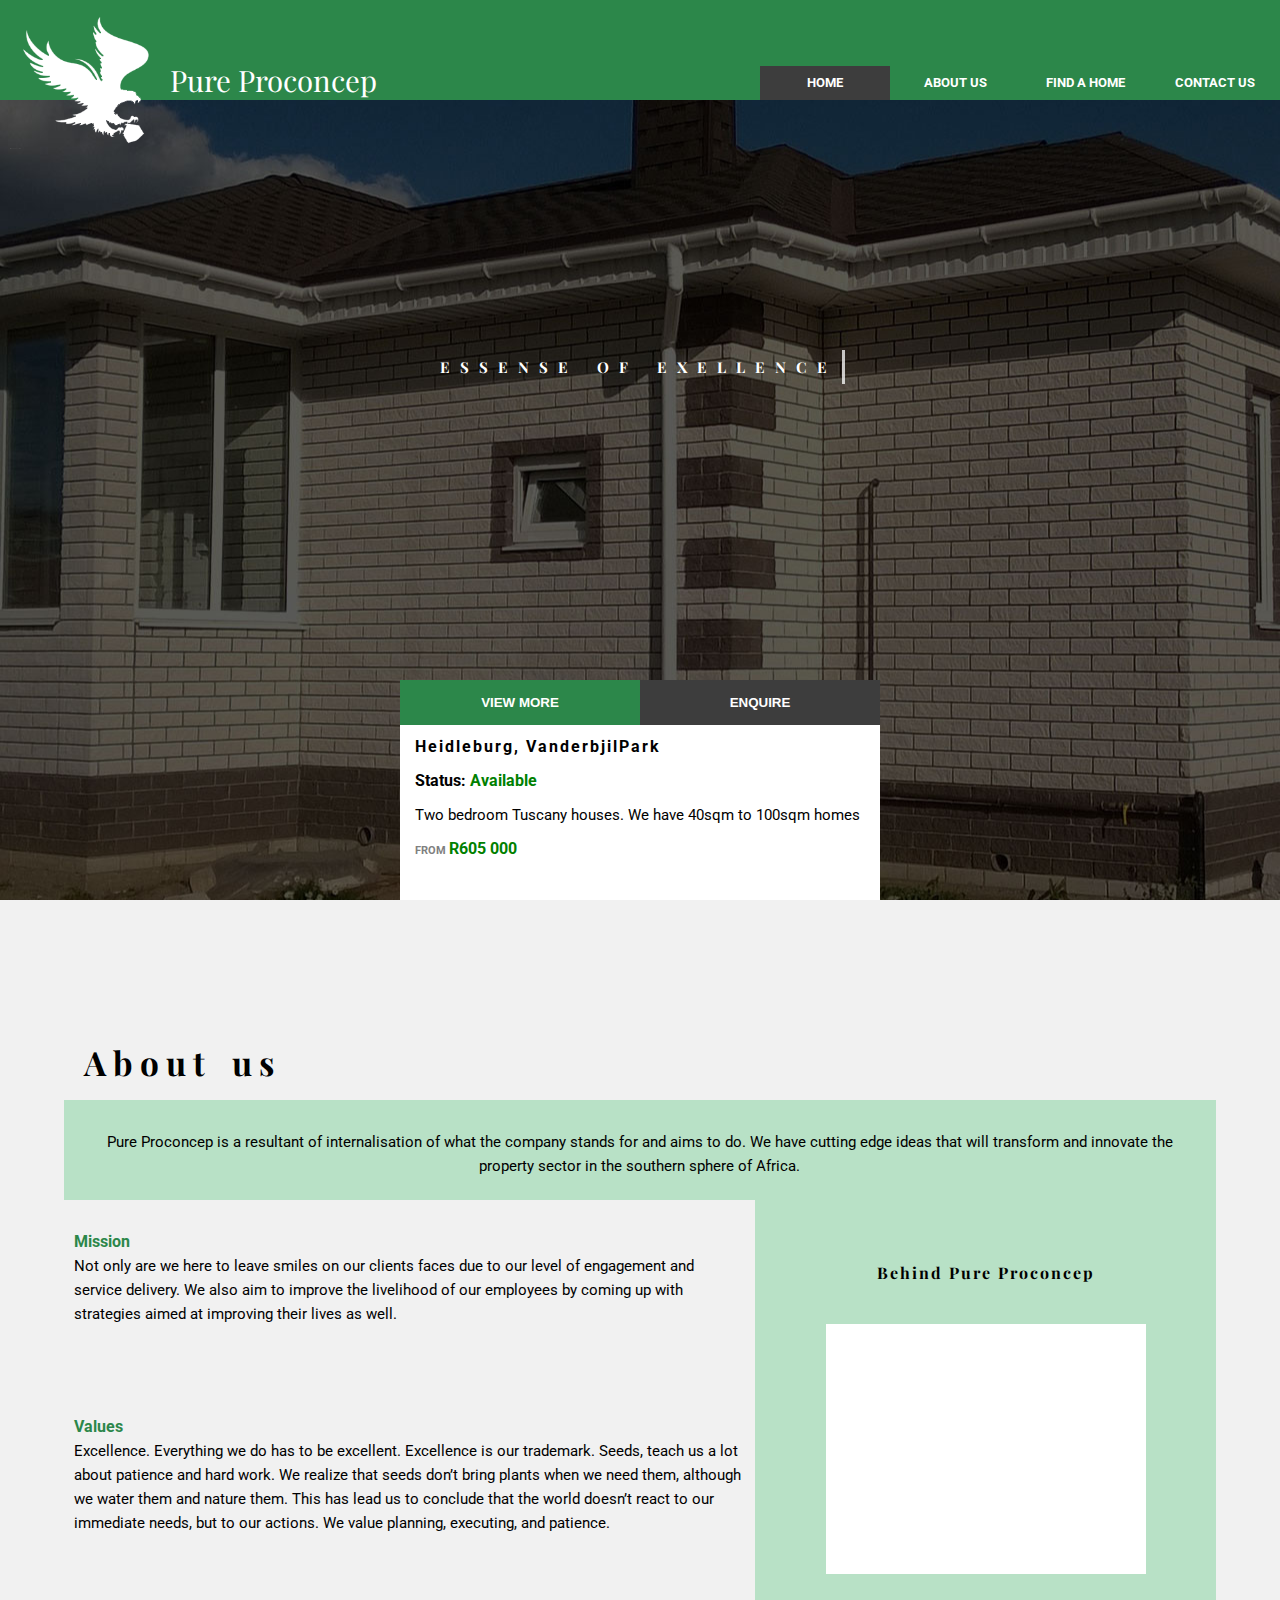
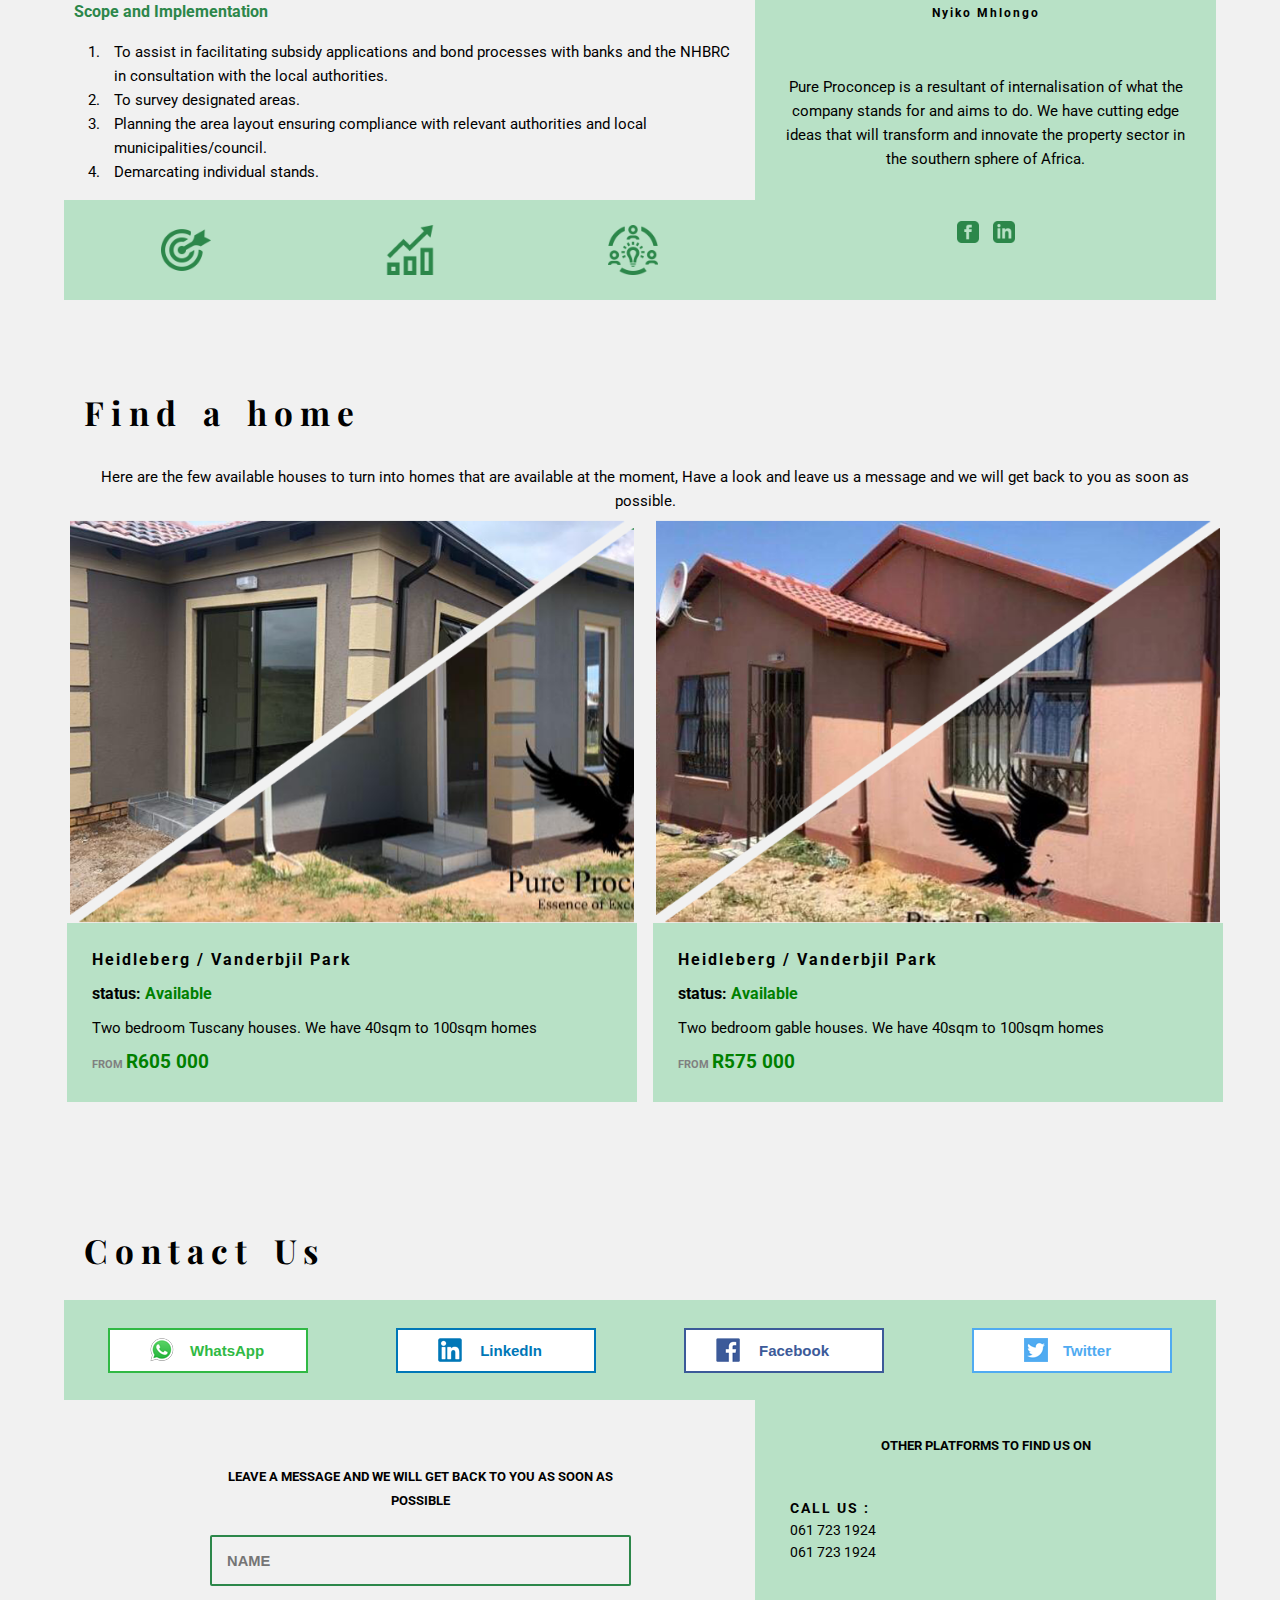
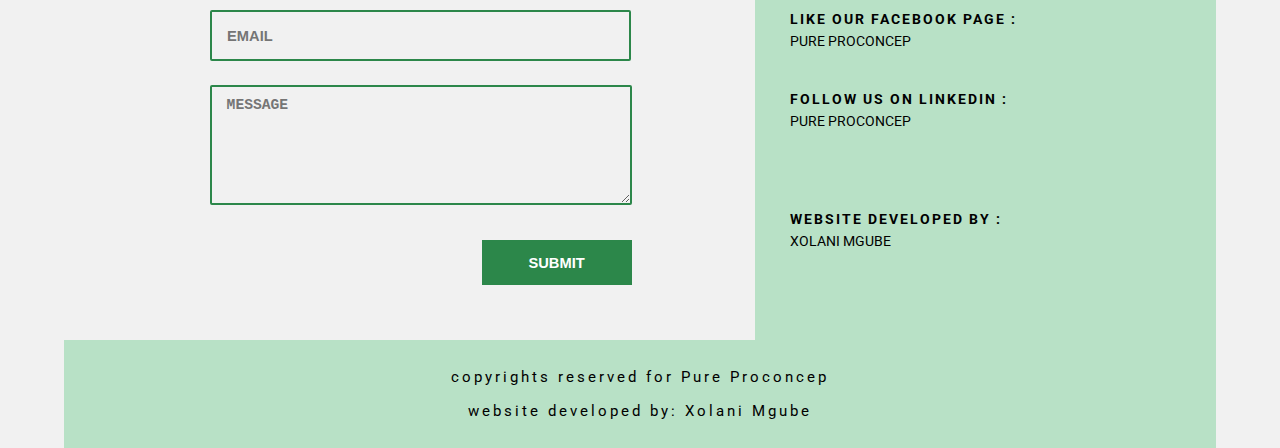
==== commit 1c4f93de: "testing mobile view" ====
--- a/index.html
+++ b/index.html
@@ -38,12 +38,12 @@
         <h2 id="logoText">Pure Proconcep</h2>
       </div>
 
-        <ul class="nav-links">
-          <li><a class="navigation active" onclick="toggleNav()" href="#home-section">Home</a></li>
-          <li><a class="navigation" onclick="toggleNav()" href="#about-section">About Us</a></li>
-          <li><a class="navigation" onclick="toggleNav()" href="#find-a-home">Find a Home</a></li>
-          <li><a class="navigation" onclick="toggleNav()" href="#contact-section">Contact Us</a></li>
-        </ul>
+      <ul class="nav-links">
+        <li><a class="navigation active" onclick="toggleNav()" href="#home-section">Home</a></li>
+        <li><a class="navigation" onclick="toggleNav()" href="#about-section">About Us</a></li>
+        <li><a class="navigation" onclick="toggleNav()" href="#find-a-home">Find a Home</a></li>
+        <li><a class="navigation" onclick="toggleNav()" href="#contact-section">Contact Us</a></li>
+      </ul>
 
       <div class="burger">
         <div class="line1"></div>
@@ -126,8 +126,8 @@
         <h3>Behind Pure Proconcep</h3>
         <img src="./images/Nyiko-Mhlongo.jpg" alt="Nyiko Mhlongo">
         <h4>Nyiko Mhlongo</h4>
-        <p>There are many variations of passages of Lorem Ipsum available, but the majority have suffered alteration in
-          some form, by injected humour, or randomised words which don't look even slightly believable.</p>
+        <p>Pure Proconcep is a resultant of internalisation of what the company stands for and aims to do. We have
+          cutting edge ideas that will transform and innovate the property sector in the southern sphere of Africa.</p>
         <div class="nyiko-social-media">
           <a href="https://www.facebook.com/herman.mhlongo.7" target="_blank"><img src="./images/about-facebook.png"
               alt="facebook"></a>
@@ -220,7 +220,7 @@
       </form>
 
       <div class="more-contact-info">
-        <p>Contrary to popular belief, Lorem Ipsum is not simply random text</p>
+        <p>Other platforms to find us on</p>
 
         <div class="more-contact one">
           <h4>Call Us :</h4>
--- a/css/style.css
+++ b/css/style.css
@@ -35,7 +35,7 @@
 }
 
 h3{
-	font-size: 14pt;
+	font-size: 12pt;
 	font-family: 'Playfair Display', serif;
 	letter-spacing: 2px;
 }
--- a/css/screen-layout-extralarge.css
+++ b/css/screen-layout-extralarge.css
@@ -237,10 +237,19 @@
 .about-nyiko img {
   width: 320px;
   height: 250px;
+  align-self: center;
 }
 
 .about-nyiko p {
   padding: 0 25px;
+}
+
+.about-nyiko h3 {
+  align-self: end;
+}
+
+.about-nyiko h4 {
+  font-size: 12px;
 }
 
 .about-nyiko .nyiko-social-media img {
@@ -335,6 +344,9 @@
 .house div button {
   width: 100%;
 }
+
+
+/* Contact section ********************************************/
 
 #contact-section {
   display: grid;
--- a/css/screen-layout-large.css
+++ b/css/screen-layout-large.css
@@ -9,6 +9,7 @@
   width: 90%;
   min-width: 850px;
   grid-template-rows: 50px 50px 500px;
+  height: 700px;
 }
 
 #find-a-home .view-more {
--- a/css/screen-layout-medium.css
+++ b/css/screen-layout-medium.css
@@ -33,7 +33,7 @@
 }
 
 .nav-links li a {
-  padding: 50px;
+  padding: 56px;
 }
 
 .burger {
@@ -95,7 +95,7 @@
   width: 100%;
   min-width: 600px;
   grid-template-columns: 1fr;
-  grid-template-rows: 50px 50px 700px 700px;
+  grid-template-rows: 50px 50px 600px 600px;
   grid-template-areas:
     "find-a-home-header"
     "find-a-home-text"
@@ -103,6 +103,10 @@
     "house2";
   justify-items: center;
   box-sizing: border-box;
+}
+
+#find-a-home h1 {
+  justify-self: left;
 }
 
 .house {
@@ -127,8 +131,9 @@
 .house .house-info {
   box-sizing: border-box;
   background-color: #b8e1c6;
-  padding: 20px;
+  padding: 15px;
   width: 530px;
+  height: 155px;
 }
 
 #find-a-home .view-more {
--- a/css/screen-layout-small.css
+++ b/css/screen-layout-small.css
@@ -1,8 +1,8 @@
 /** @format */
 
 html {
-  overflow-x: hidden;
-  width: 100%;
+  /* overflow-x: hidden; */
+  /* width: 100%; */
 }
 
 #home-section {
@@ -12,6 +12,7 @@
 .nav-links {
   width: 100%;
   top: 70px;
+  height: 80vh;
 }
 
 nav {
@@ -54,7 +55,7 @@
   min-width: 50px;
   max-width: 600px;
   grid-template-columns: 1fr;
-  grid-template-rows: 100px 100px 150px 500px;
+  grid-template-rows: 100px 100px 150px 550px;
   grid-template-areas:
     "about-header"
     "statement-images"
@@ -64,6 +65,10 @@
 
 .about-us {
   background-color: #f1f1f1;
+}
+
+#about-section p {
+  padding: 3% 10px;
 }
 
 .statement-articles {
@@ -92,6 +97,7 @@
   display: grid;
   grid-template-rows: 1fr;
   border: none;
+  margin-top: 30px;
 }
 
 .house.two {
@@ -109,18 +115,23 @@
 .house .house-info {
   box-sizing: border-box;
   background-color: #b8e1c6;
-  padding: 20px;
+  padding: 10px;
   width: 100%;
+  display: grid;
+  align-items: center;
+  justify-items: center;
+  text-align: center;
+}
+
+.house .house-info .info-header, .house .house-info .status {
   display: none;
-}
+} 
 
 #find-a-home .view-more {
   background-color: #2c874a;
-  /* box-sizing: border-box; */
   min-width: 100px;
   max-width: 500px;
-  /* width: 500px; */
-  display: block;
+  display: none;
 }
 
 #find-a-home .enquire {
@@ -151,12 +162,33 @@
   grid-template-rows: 1fr 1fr 1fr 1fr;
 }
 
+
 form {
-  min-width: 200px;
+  grid-template-columns: 100%;
+  width: 100%;
+}
+
+.contact-sub-header {
+  padding: 0 5px;
+}
+
+.name, .email {
+  width: 350px;
+  height: 40px;
+}
+
+.message {
+  width: 335px;
+}
+
+.submit {
+  justify-self: center;
+  margin-left: 0px;
 }
 
 footer {
   width: 100%;
-  min-width: 600px;
-  max-width: 850px;
+  min-width: 50px;
+  max-width: 600px;
+  font-size: 10px;
 }
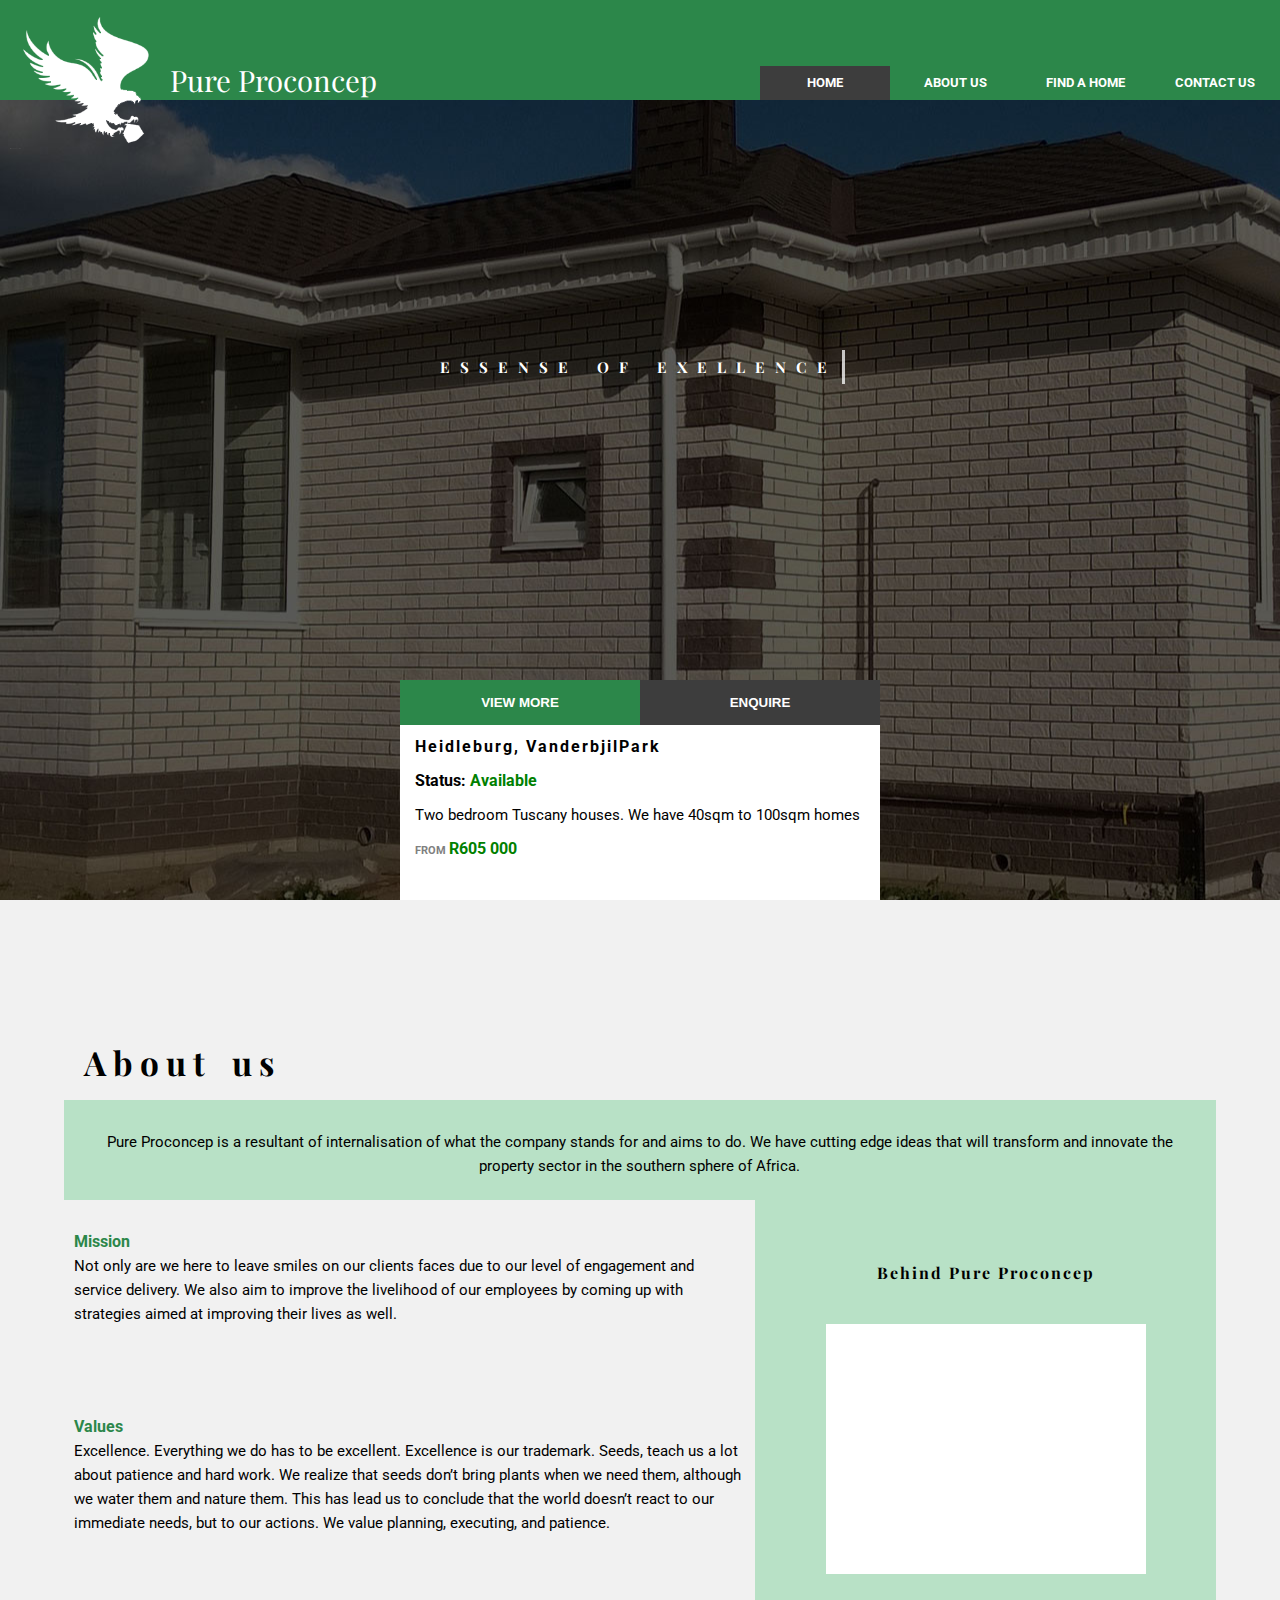
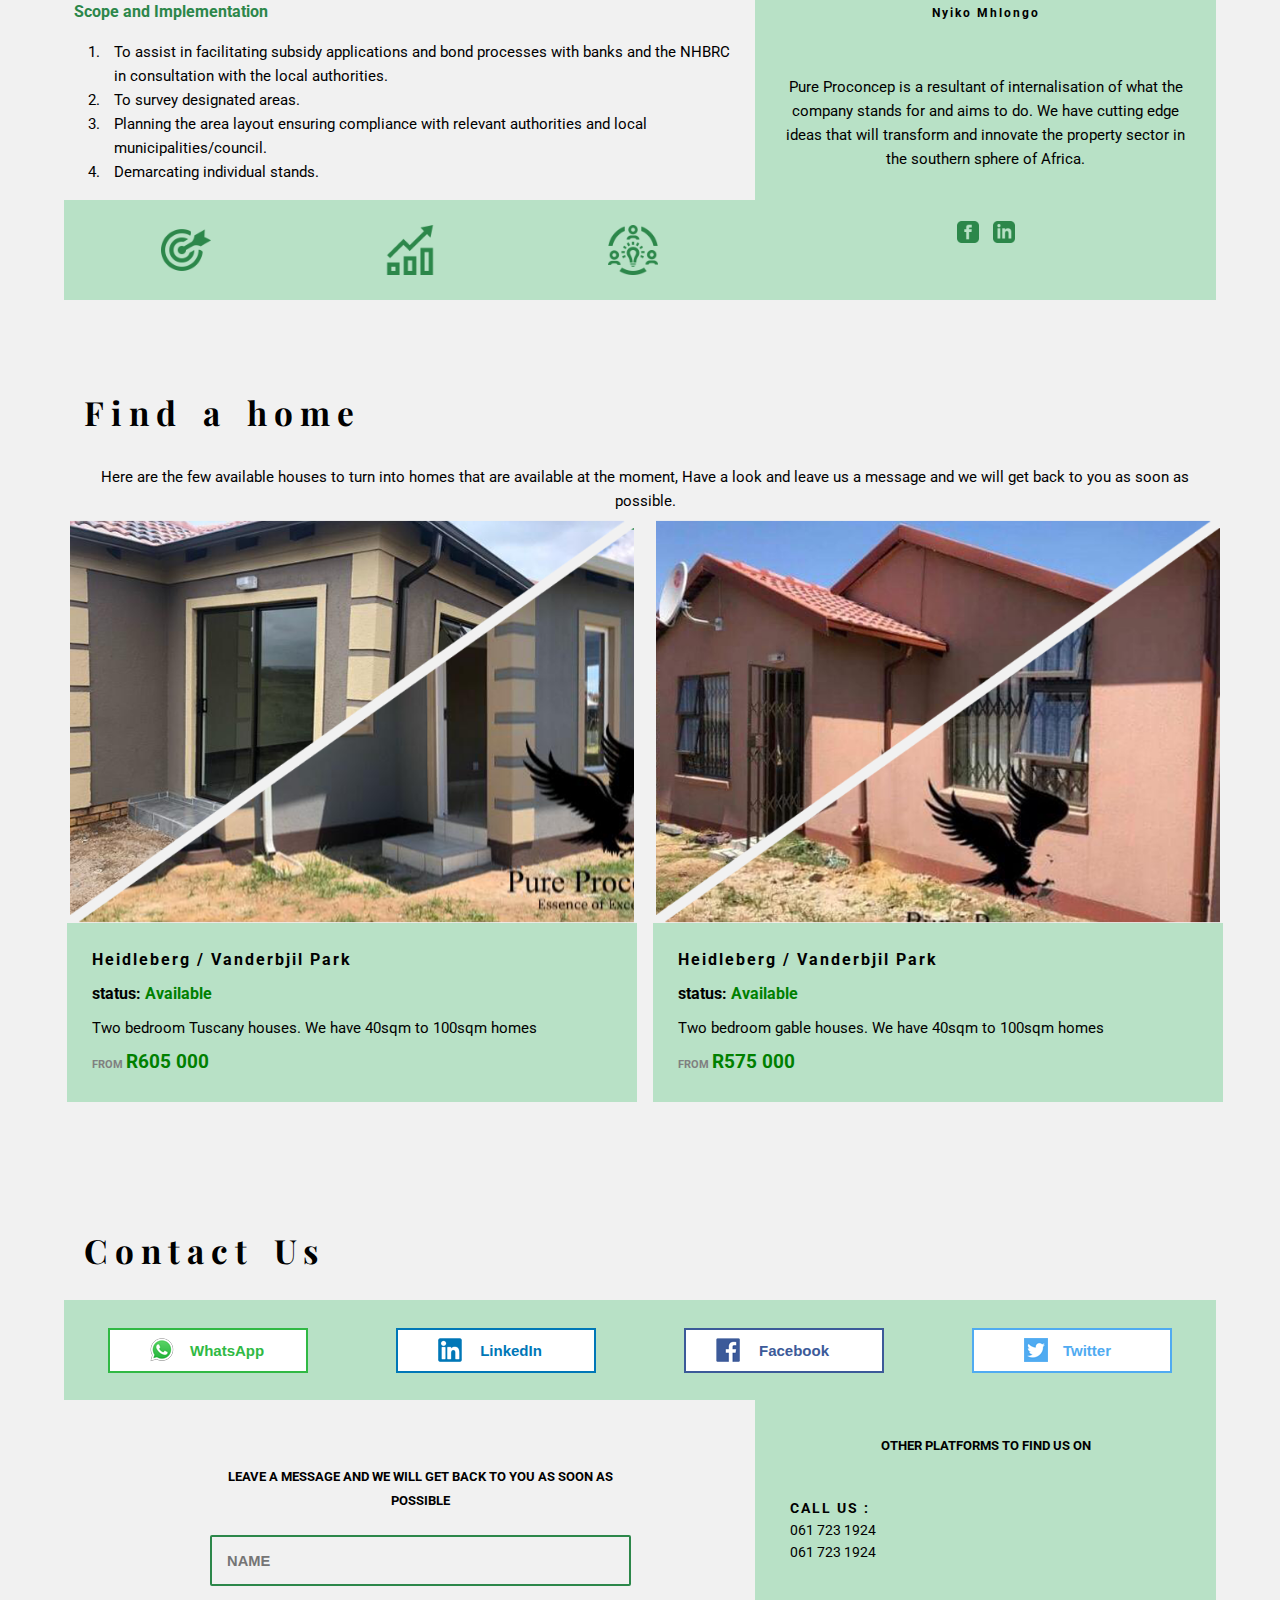
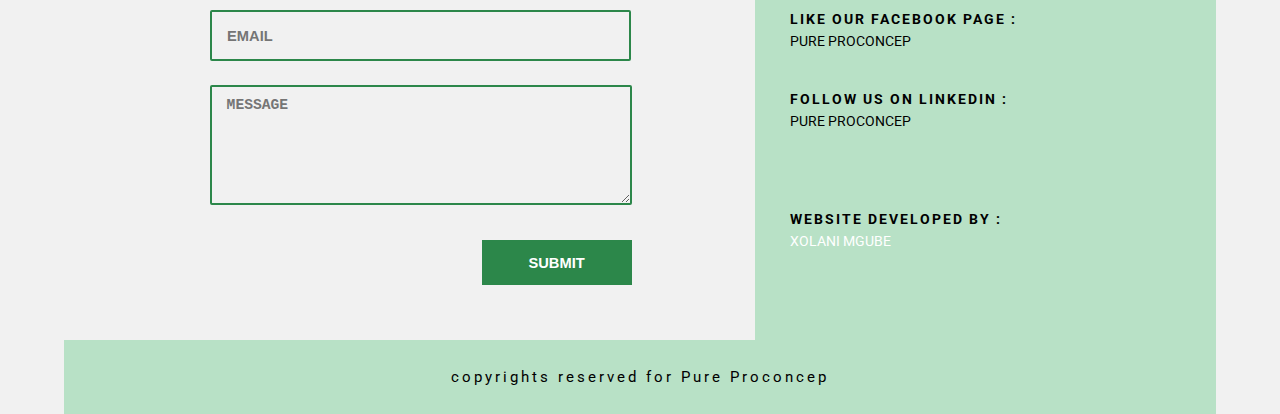
==== commit 8d505097: "fixing-mobile" ====
--- a/index.html
+++ b/index.html
@@ -39,10 +39,10 @@
       </div>
 
       <ul class="nav-links">
-        <li><a class="navigation active" onclick="toggleNav()" href="#home-section">Home</a></li>
-        <li><a class="navigation" onclick="toggleNav()" href="#about-section">About Us</a></li>
-        <li><a class="navigation" onclick="toggleNav()" href="#find-a-home">Find a Home</a></li>
-        <li><a class="navigation" onclick="toggleNav()" href="#contact-section">Contact Us</a></li>
+        <li><a class="navigation active" href="#home-section">Home</a></li>
+        <li><a class="navigation" href="#about-section">About Us</a></li>
+        <li><a class="navigation" href="#find-a-home">Find a Home</a></li>
+        <li><a class="navigation" href="#contact-section">Contact Us</a></li>
       </ul>
 
       <div class="burger">
@@ -69,6 +69,11 @@
         <h6><span><span class="from">FROM </span>R605 000</span></h6>
       </div>
 
+    </div>
+
+    <div class="mobile-find-a-home">
+      <a href="#find-a-home">Find your home</a>
+      <img src="./images/arrow.png" alt="arrow">
     </div>
 
   </div>
@@ -240,7 +245,9 @@
 
         <div class="more-contact one">
           <h4>Website Developed By :</h4>
-          <p>Xolani Mgube</p>
+          <a target="_blank" href="http://xolanimgube.co.za/">
+            <p>Xolani Mgube</p>
+          </a>
         </div>
       </div>
     </div>
@@ -250,7 +257,6 @@
   <footer>
     <div class="copyrights">
       <p>copyrights reserved for Pure Proconcep</p>
-      <p>website developed by: Xolani Mgube</p>
     </div>
   </footer>
 
--- a/css/screen-layout-extralarge.css
+++ b/css/screen-layout-extralarge.css
@@ -170,6 +170,10 @@
 .ad-box-info {
   grid-area: ad-box-info;
   padding: 10px;
+}
+
+.mobile-find-a-home {
+  display: none;
 }
 
 .page {
--- a/css/screen-layout-medium.css
+++ b/css/screen-layout-medium.css
@@ -6,7 +6,7 @@
 }
 
 #home-section {
-  background: url(../images/background-image.jpg) no-repeat 10% 50%;
+  background: url(../images/background-img-medium.png) 10% 50%;
 }
 
 nav {
@@ -170,8 +170,24 @@
   grid-template-rows: 1fr 1fr;
 }
 
+.more-contact-info p{
+  font-size: 12px;
+}
+
+.more-contact-info h4 {
+  font-size: 12px;
+}
+
+.more-contact-info a {
+  color: rgb(109, 109, 218);
+}
+
 footer {
   width: 100%;
   min-width: 600px;
   max-width: 850px;
 }
+
+footer p {
+  font-size: 12px;
+}
--- a/css/screen-layout-small.css
+++ b/css/screen-layout-small.css
@@ -6,13 +6,21 @@
 }
 
 #home-section {
-  background: url(../images/background-image.jpg) no-repeat 10% 50%;
+  background: url(../images/background-img-medium.png) 10% 90%;
+  grid-template-areas:
+    "header"
+    "floating-text"
+    "mobile-find-a-home";
 }
 
 .nav-links {
   width: 100%;
   top: 70px;
   height: 80vh;
+}
+
+.nav-links li a {
+  padding: 8vh;
 }
 
 nav {
@@ -50,6 +58,36 @@
   display: none;
 }
 
+.mobile-find-a-home {
+  display: block;
+  grid-area: mobile-find-a-home;
+  align-self: center;
+  justify-self: center;
+  border: 2px solid #2c874a;
+  padding: 10px 30px;
+  text-transform: uppercase;
+  font-size: 13px;
+  display: grid;
+  grid-template-columns: 1fr 24px;
+  background-color: rgba(44, 135, 74, .3);
+  font-weight: bold;
+}
+
+.mobile-find-a-home:hover {
+  background-color: #2c874a;
+}
+
+.mobile-find-a-home a:hover {
+  text-decoration: none;
+}
+
+.mobile-find-a-home img {
+  /* line-height: 0; */
+  align-self: center;
+  padding: 0 0 0 10px;
+  height: 16px;
+}
+
 #about-section {
   width: 100%;
   min-width: 50px;
@@ -61,6 +99,11 @@
     "statement-images"
     "about-us"
     "about-nyiko";
+    padding-top: 50px;
+}
+
+#about-section h1 {
+  justify-self: center;
 }
 
 .about-us {
@@ -91,6 +134,10 @@
   margin: 0;
 }
 
+#find-a-home h1 {
+  justify-self: center;
+}
+
 .house {
   box-sizing: border-box;
   width: 100%;
@@ -155,6 +202,11 @@
     "social-media-links"
     "contact-form"
     "more-contact-info";
+  padding-top: 50px;
+}
+
+#contact-section h1 {
+  justify-self: center;
 }
 
 .social-media-links {
@@ -173,12 +225,12 @@
 }
 
 .name, .email {
-  width: 350px;
+  width: 300px;
   height: 40px;
 }
 
 .message {
-  width: 335px;
+  width: 285px;
 }
 
 .submit {
@@ -186,9 +238,14 @@
   margin-left: 0px;
 }
 
+
+
 footer {
   width: 100%;
   min-width: 50px;
   max-width: 600px;
-  font-size: 10px;
-}
+}
+
+
+
+
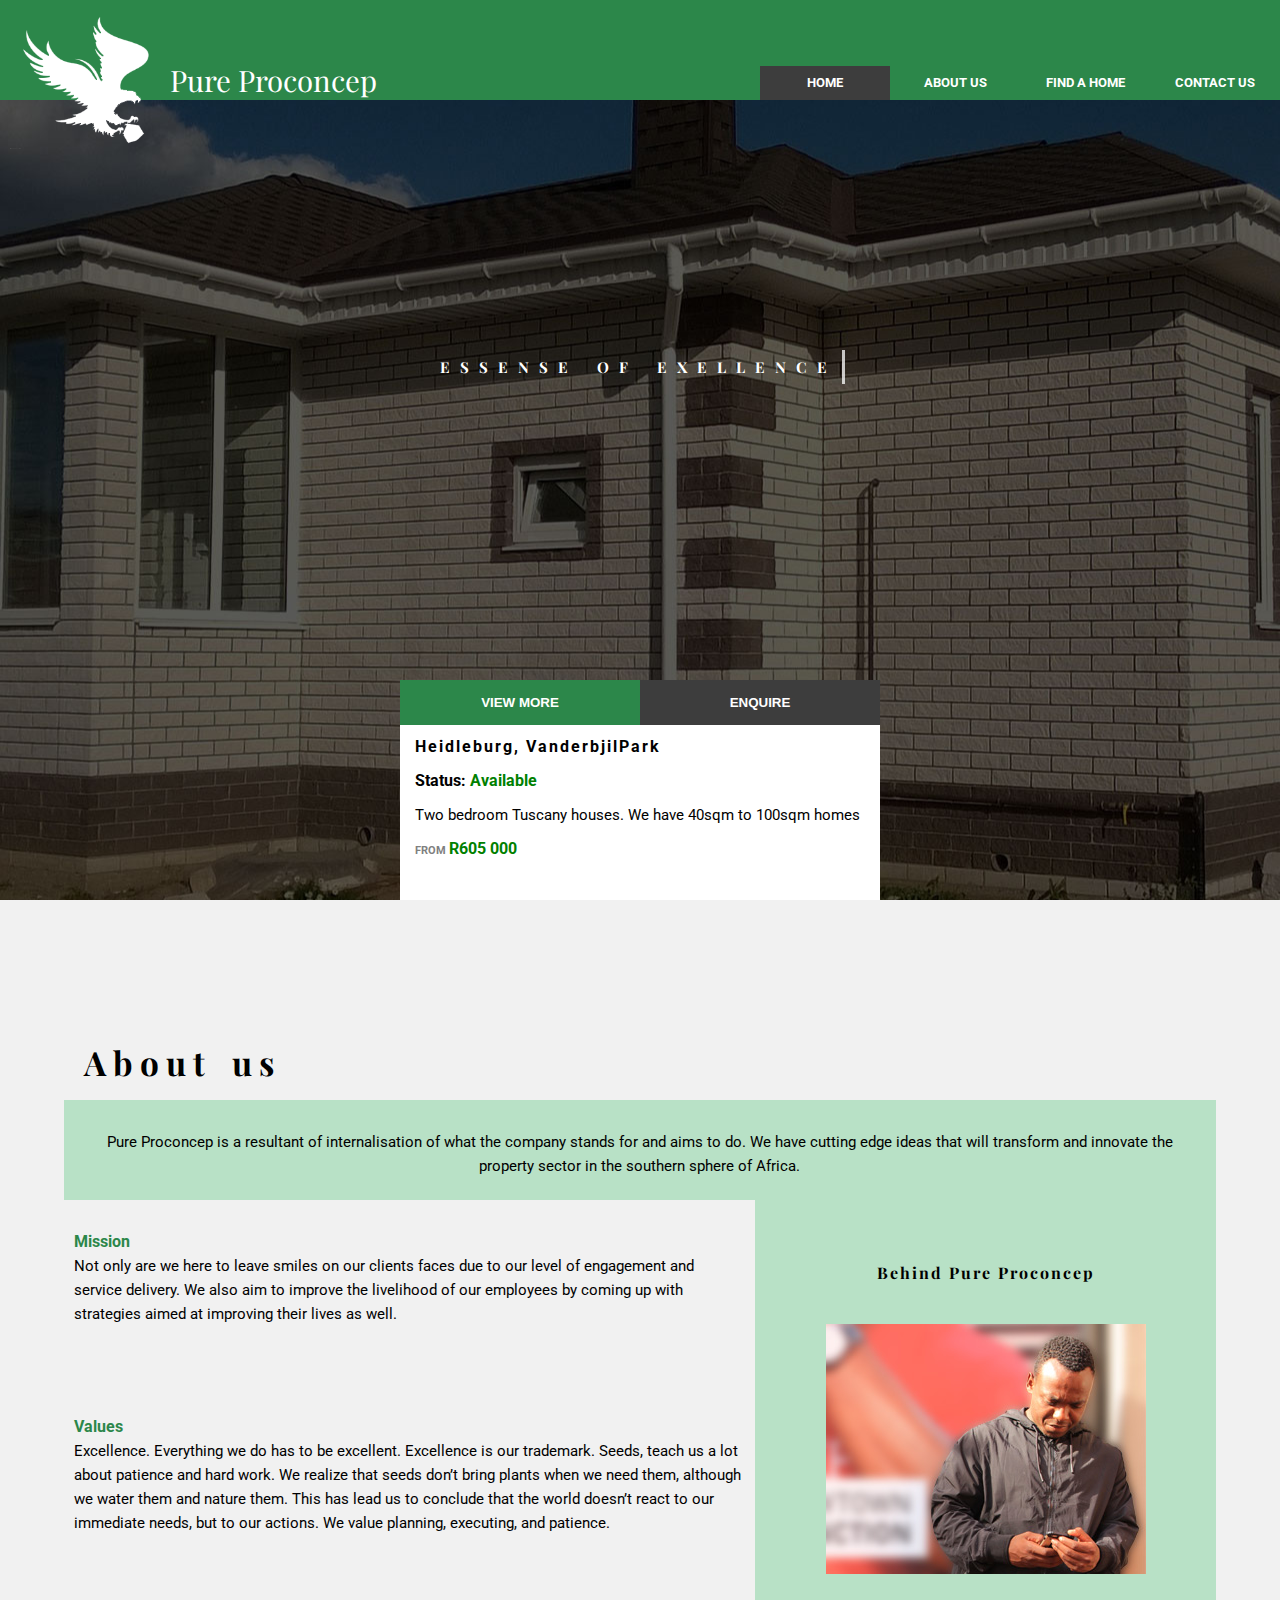
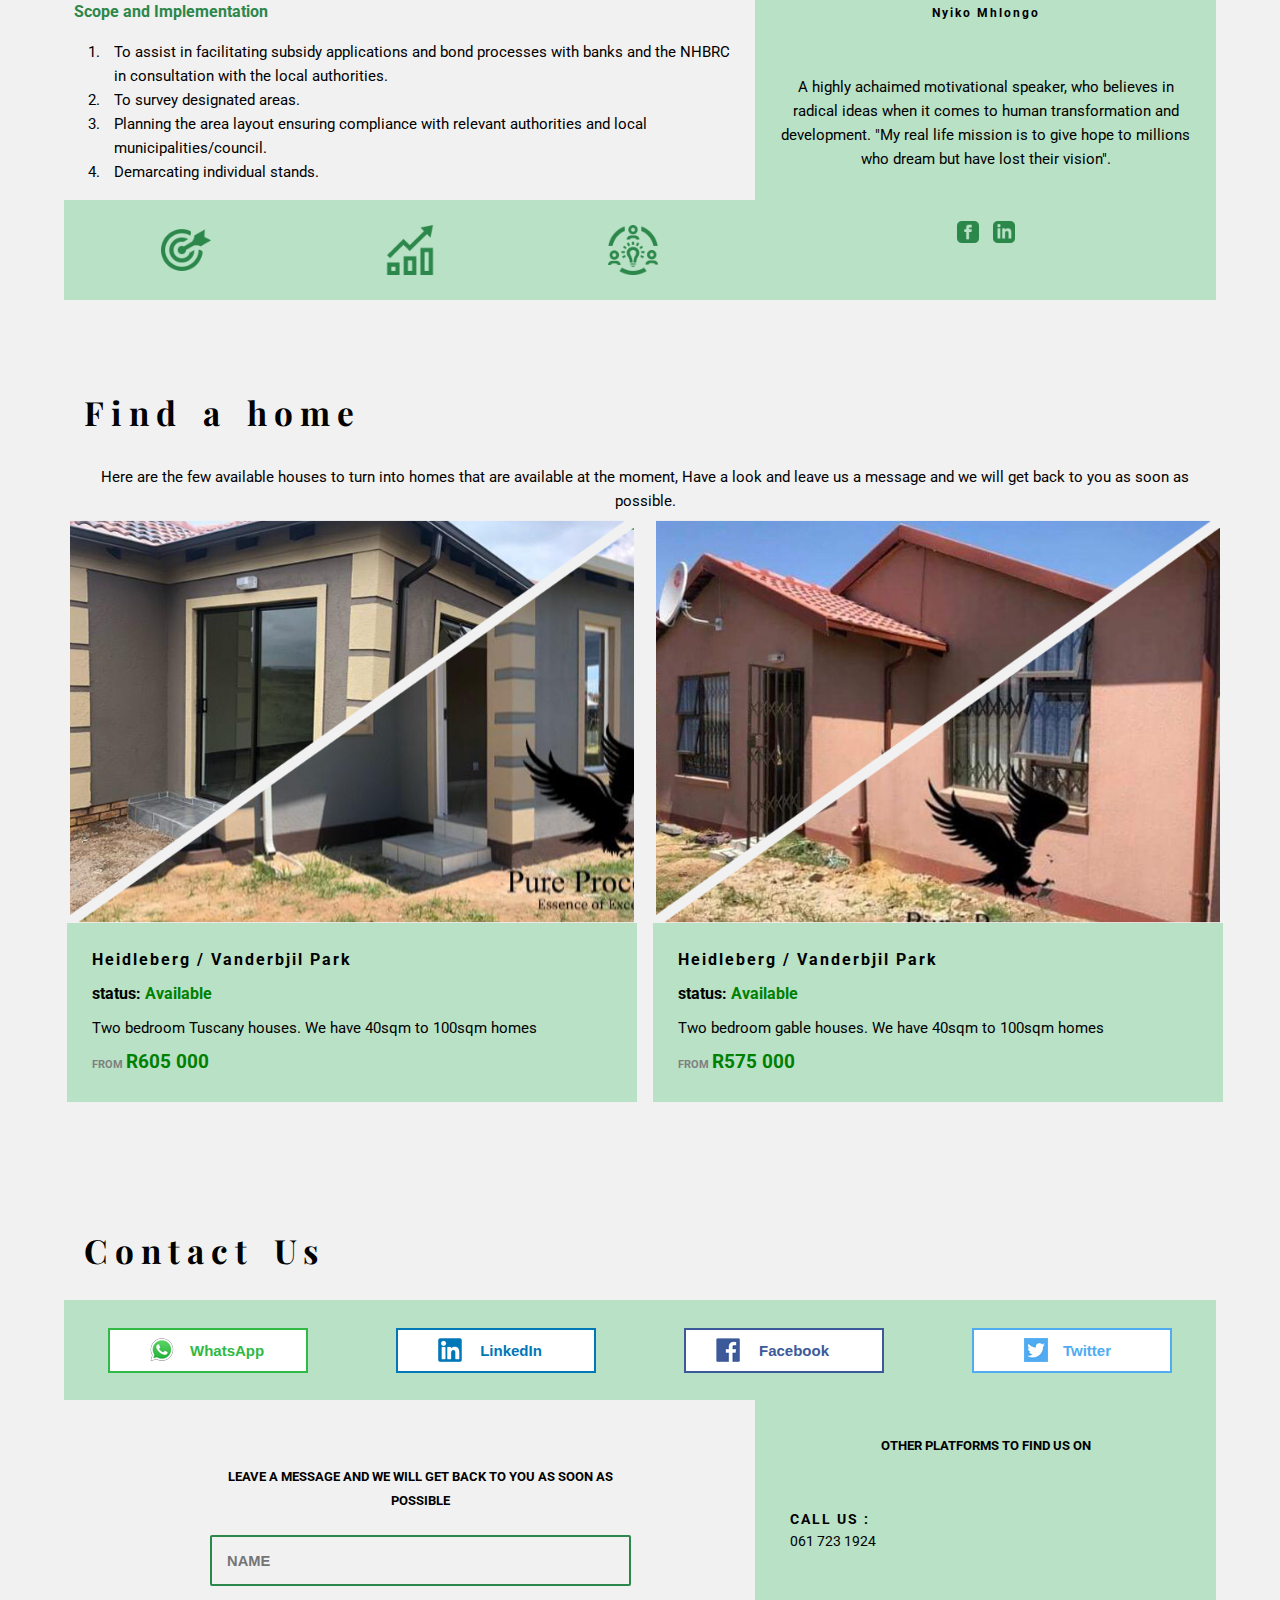
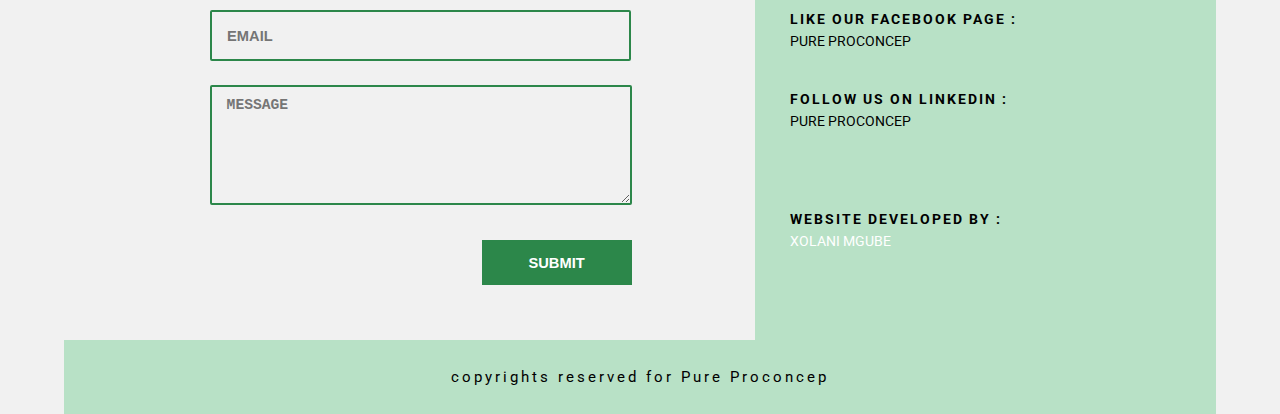
==== commit ca2a2c3e: "website complete" ====
--- a/index.html
+++ b/index.html
@@ -129,10 +129,11 @@
 
       <div class="about-nyiko">
         <h3>Behind Pure Proconcep</h3>
-        <img src="./images/Nyiko-Mhlongo.jpg" alt="Nyiko Mhlongo">
+        <img src="./images/Nyiko-Mhlongo-1.jpg" alt="Nyiko Mhlongo">
         <h4>Nyiko Mhlongo</h4>
-        <p>Pure Proconcep is a resultant of internalisation of what the company stands for and aims to do. We have
-          cutting edge ideas that will transform and innovate the property sector in the southern sphere of Africa.</p>
+        <p>A highly achaimed motivational speaker, who believes in radical ideas when it comes to human transformation
+          and development. "My real life mission is to give hope to millions who dream but have lost their vision". 
+        </p>
         <div class="nyiko-social-media">
           <a href="https://www.facebook.com/herman.mhlongo.7" target="_blank"><img src="./images/about-facebook.png"
               alt="facebook"></a>
@@ -230,7 +231,6 @@
         <div class="more-contact one">
           <h4>Call Us :</h4>
           <p>061 723 1924</p>
-          <p>061 723 1924</p>
         </div>
 
         <div class="more-contact one">
--- a/css/screen-layout-medium.css
+++ b/css/screen-layout-medium.css
@@ -87,6 +87,13 @@
   background-color: #f1f1f1;
 }
 
+.about-nyiko .nyiko-social-media img {
+  width: 28px;
+  height: 28px;
+  padding: 5px;
+  transition: all ease-in 0.2s;
+}
+
 .statement-articles {
   display: none;
 }
